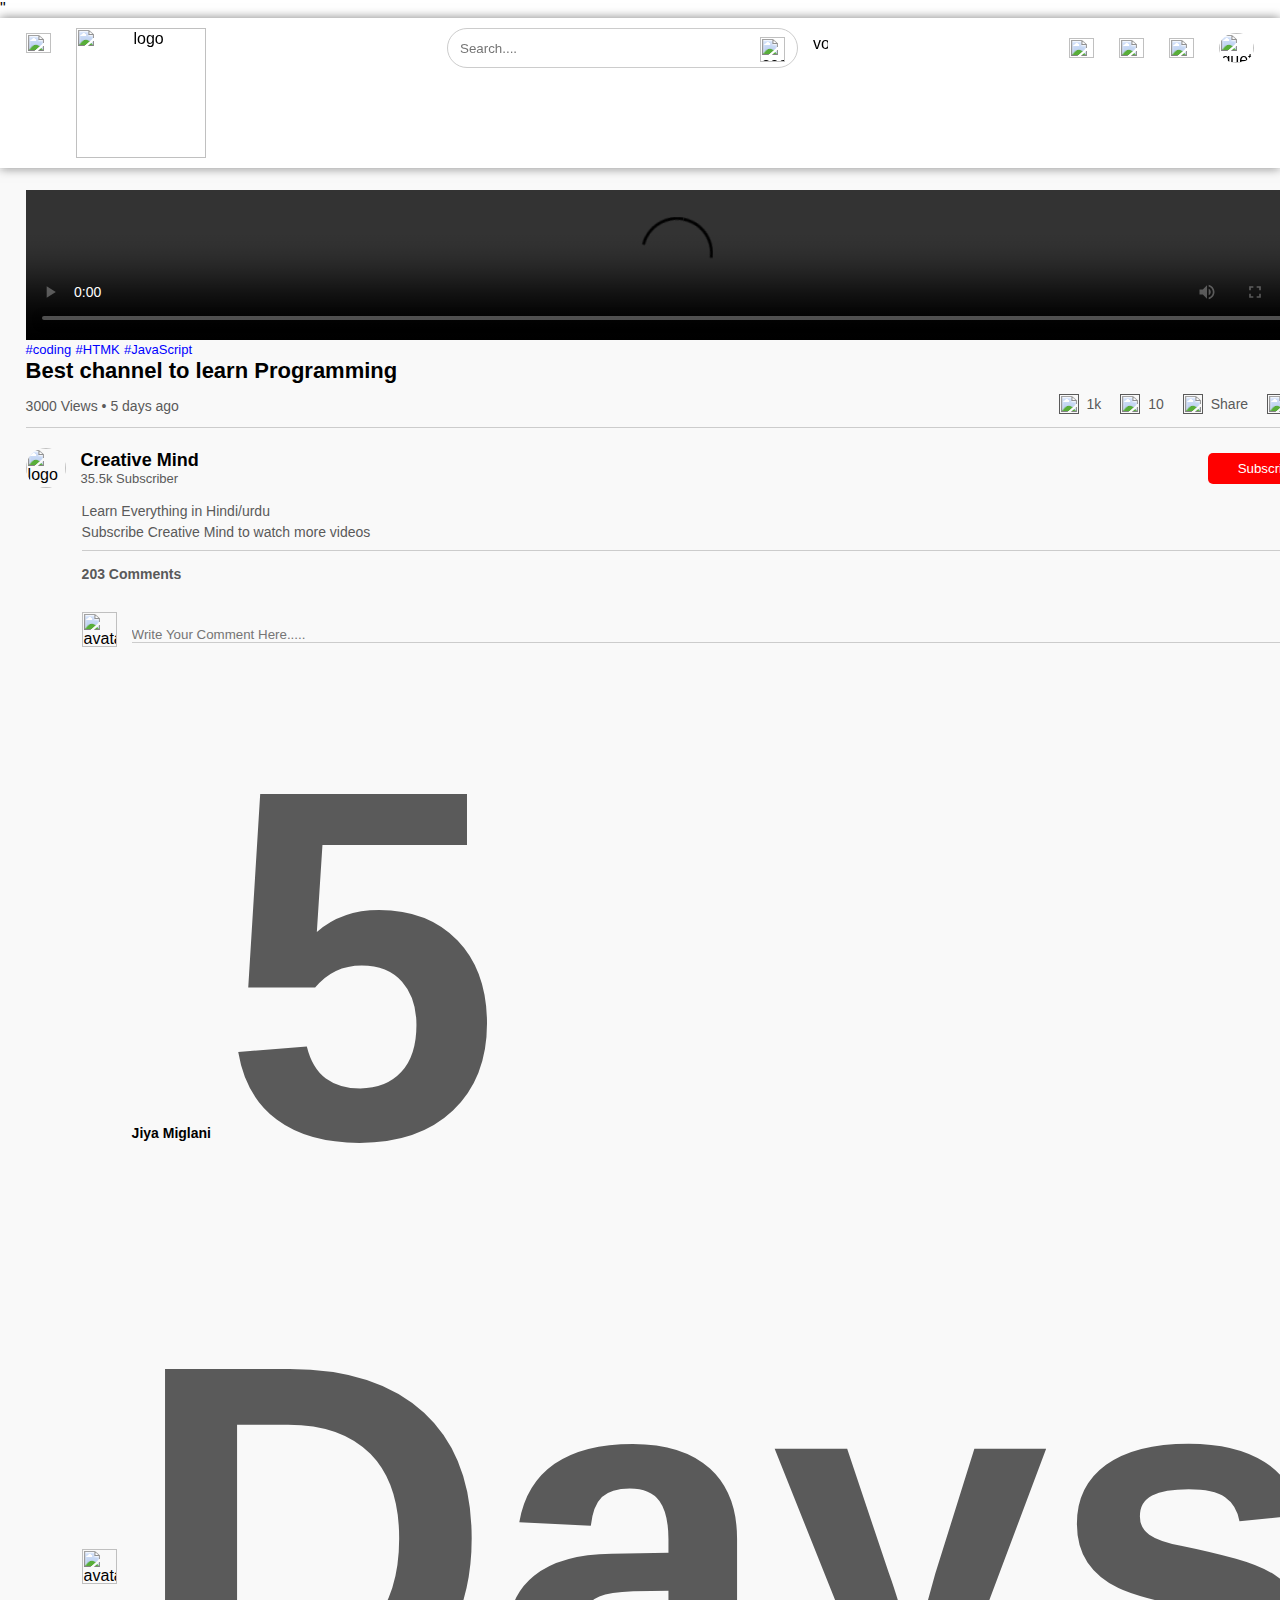
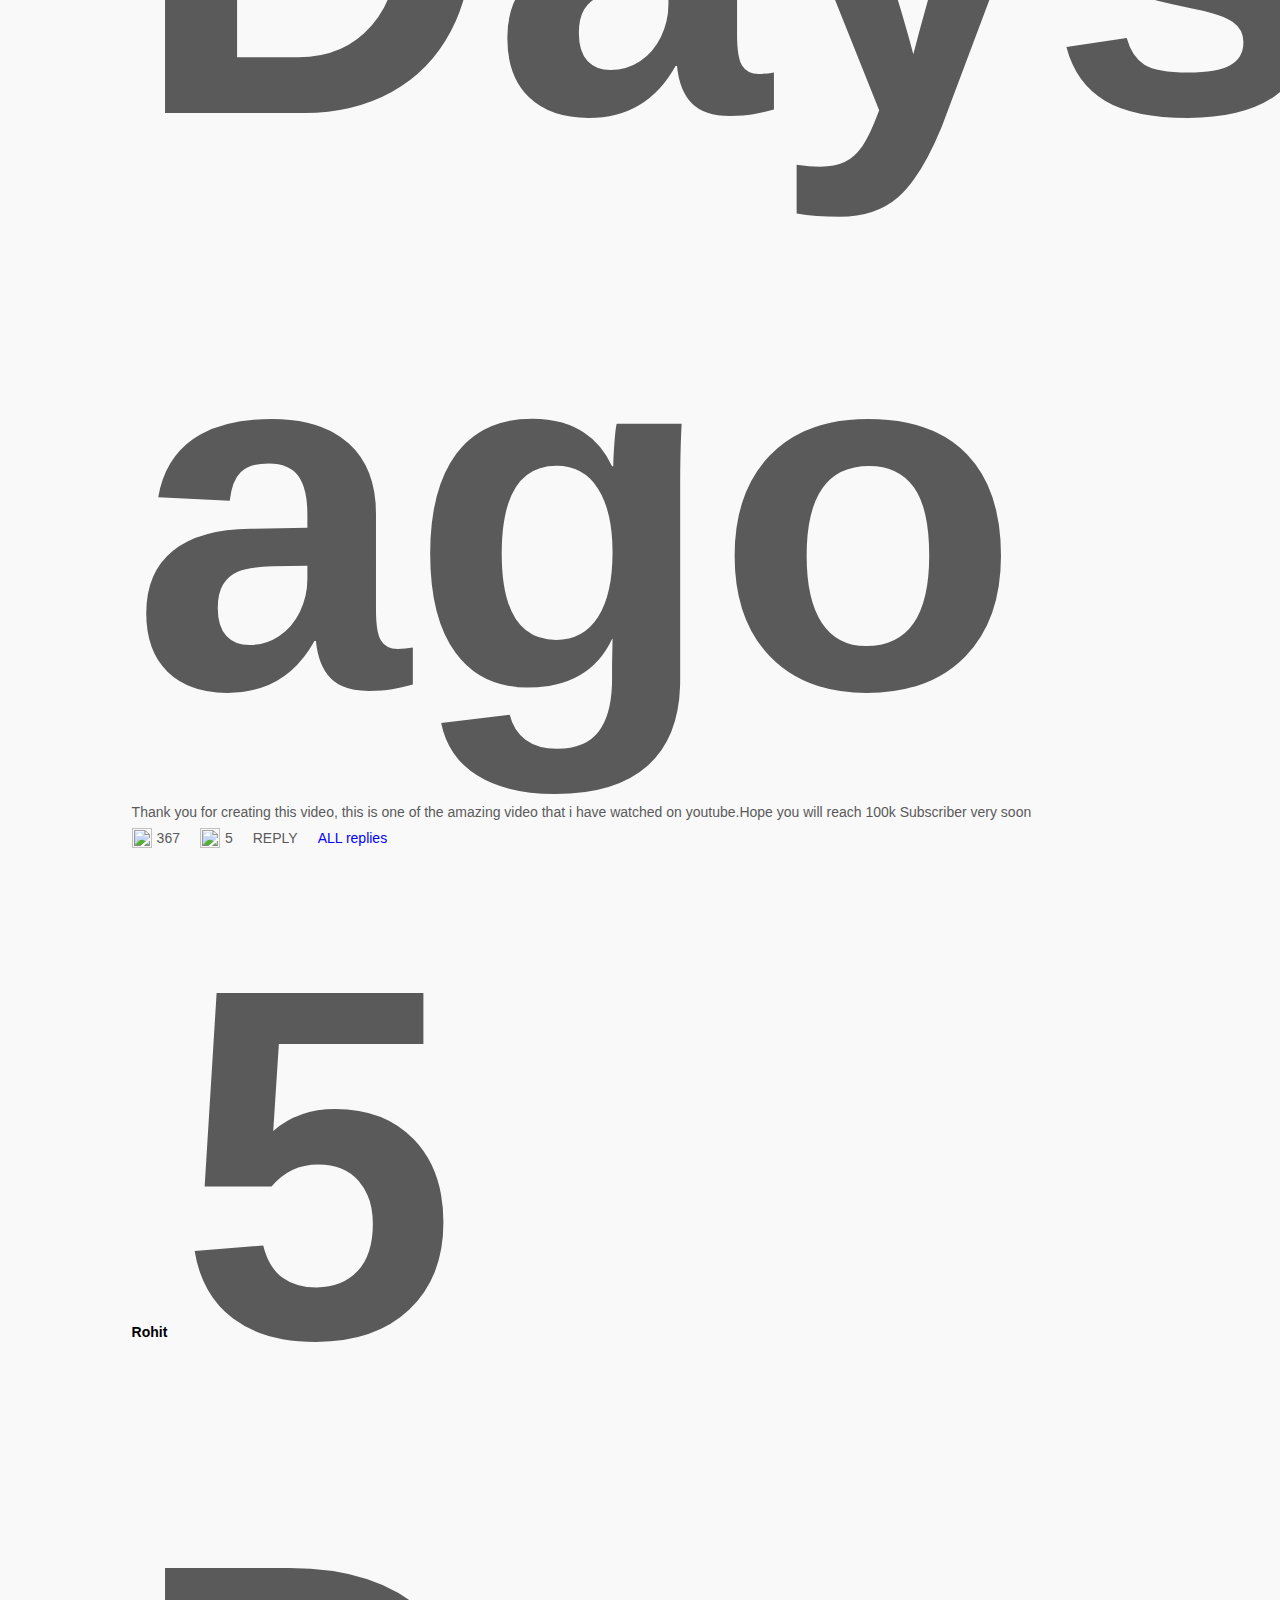
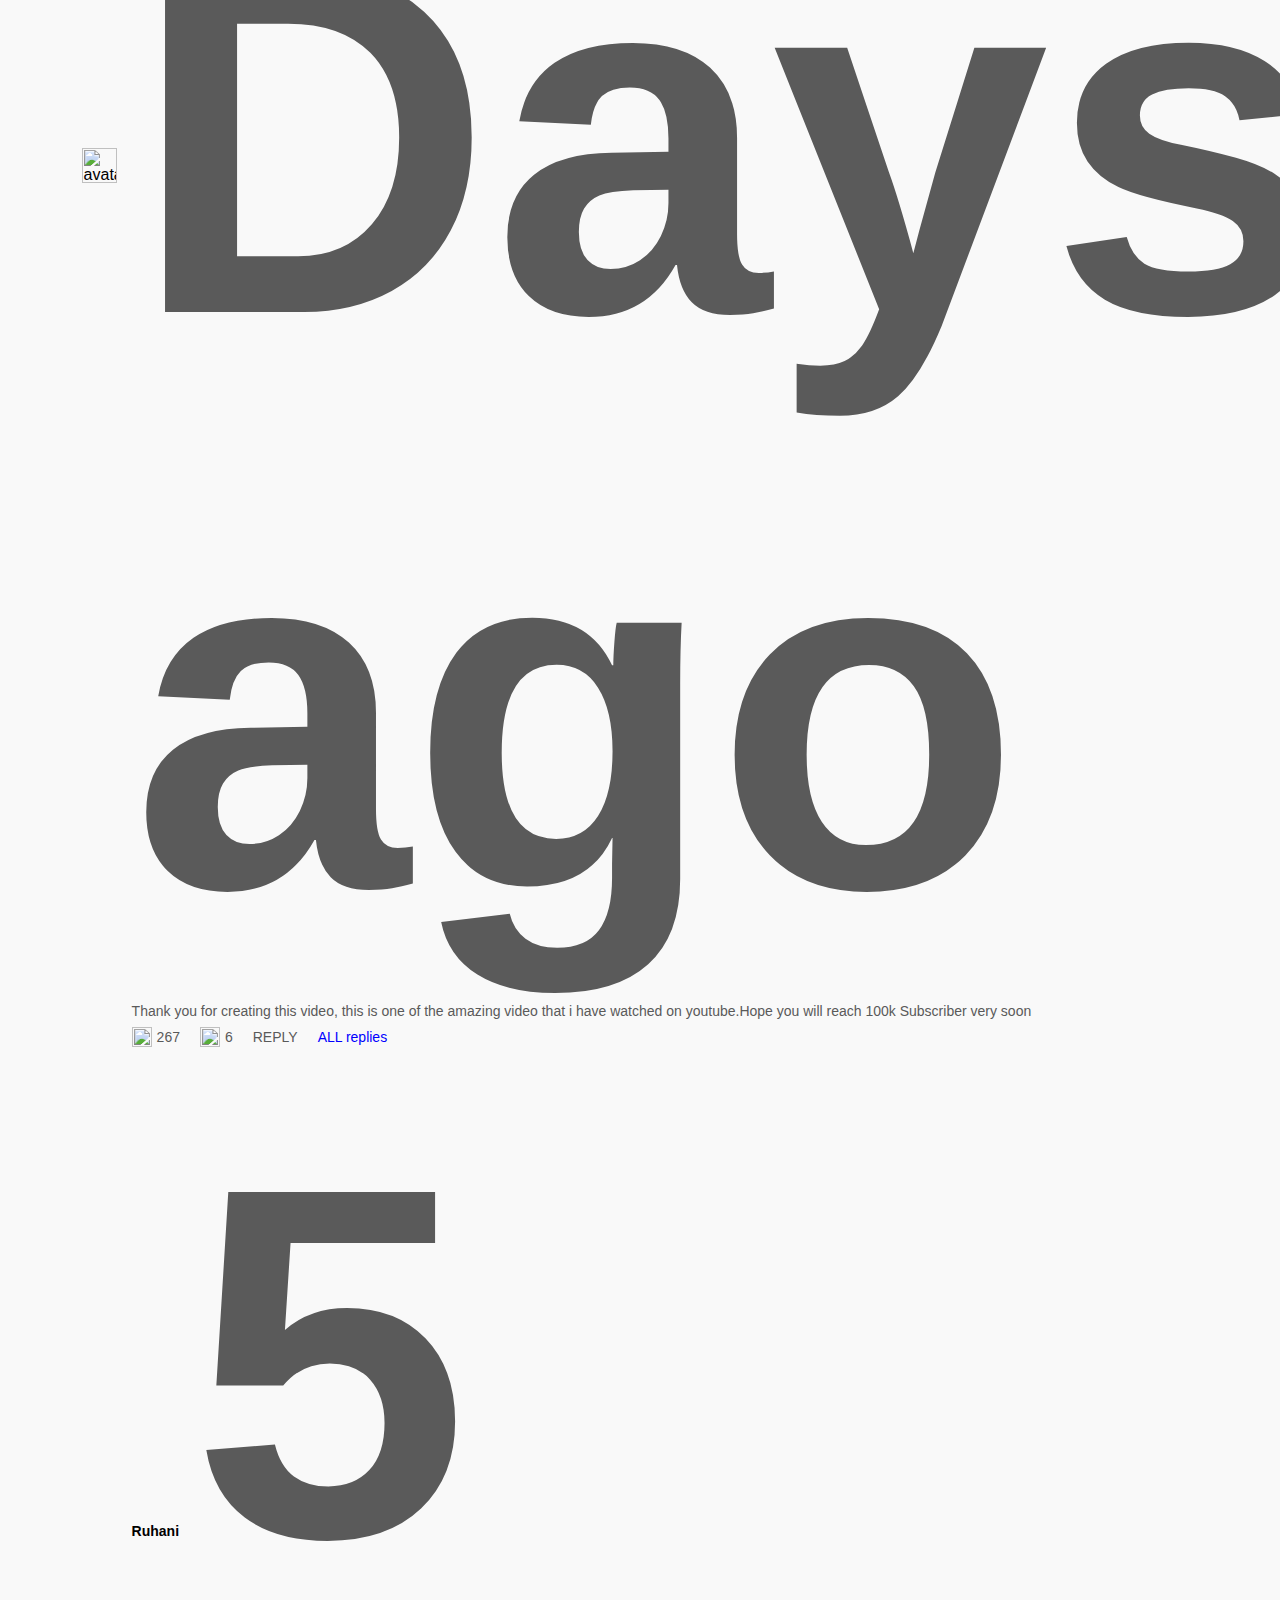
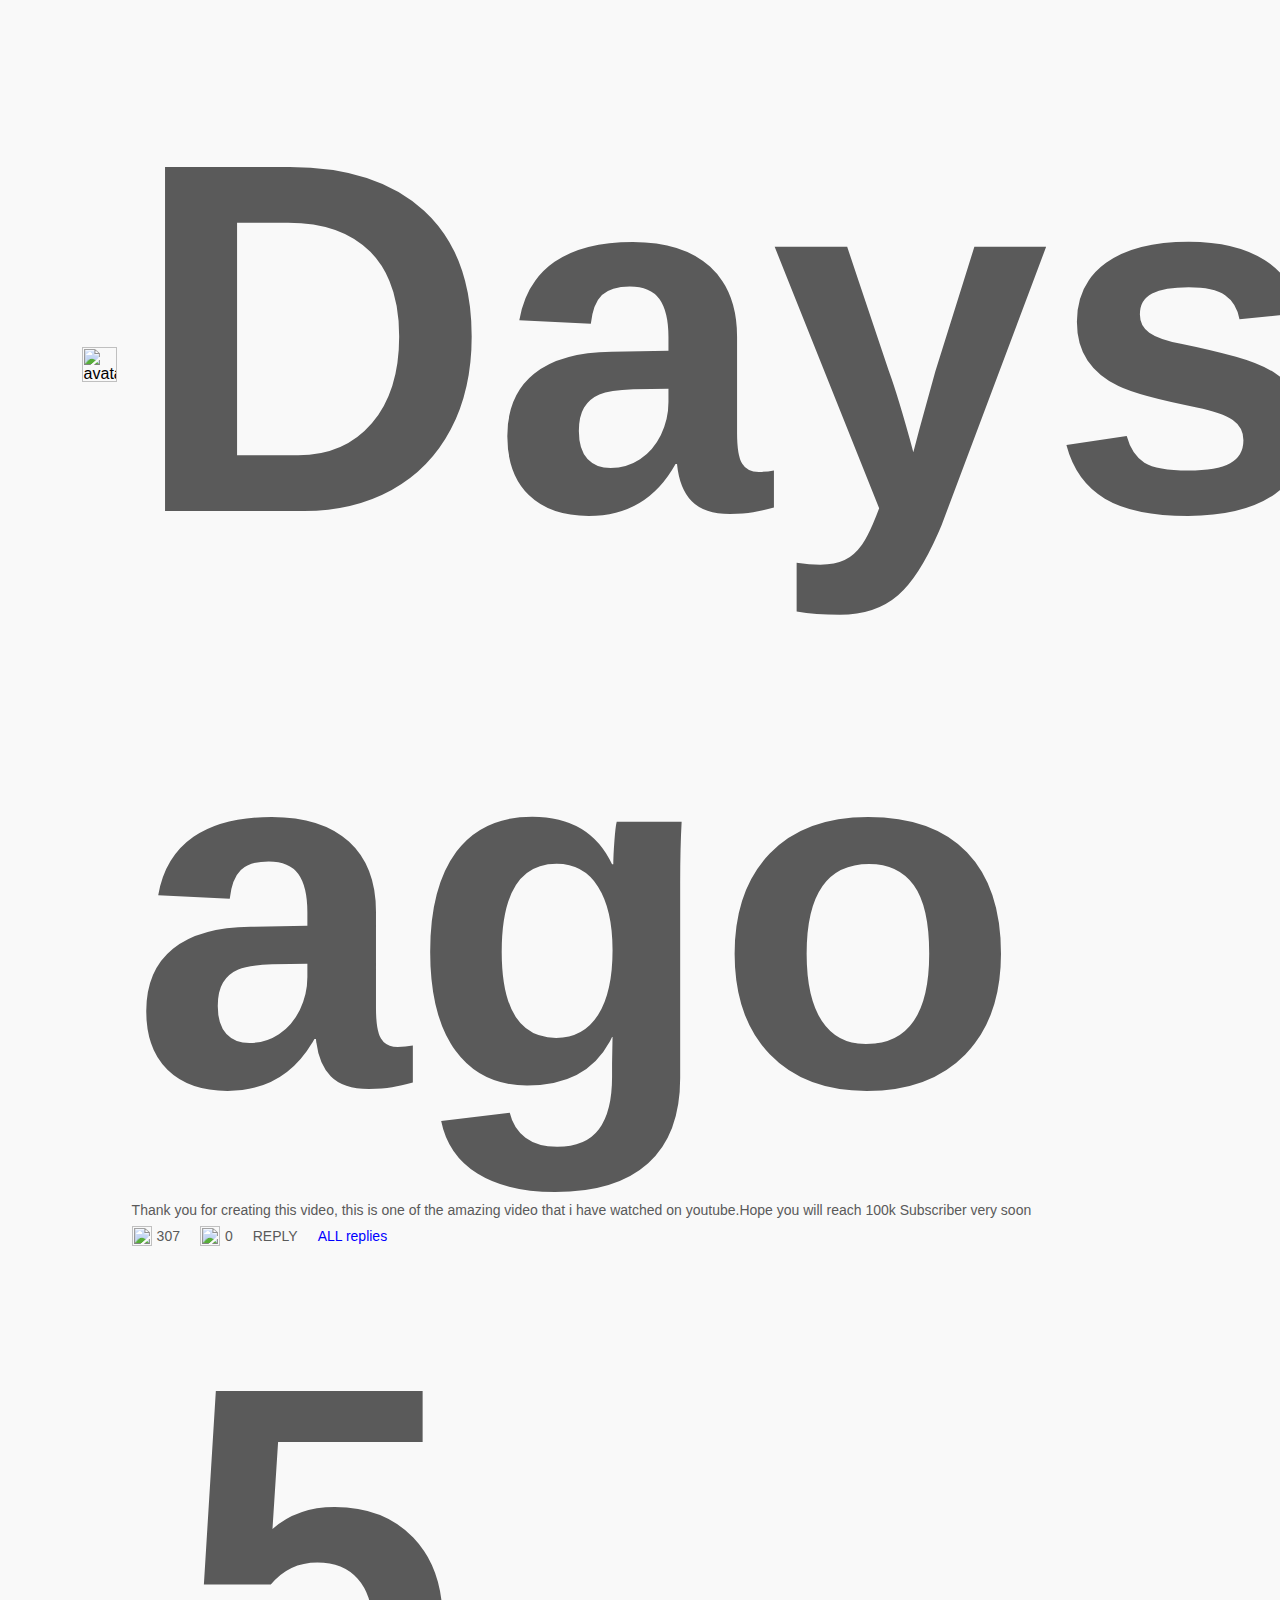
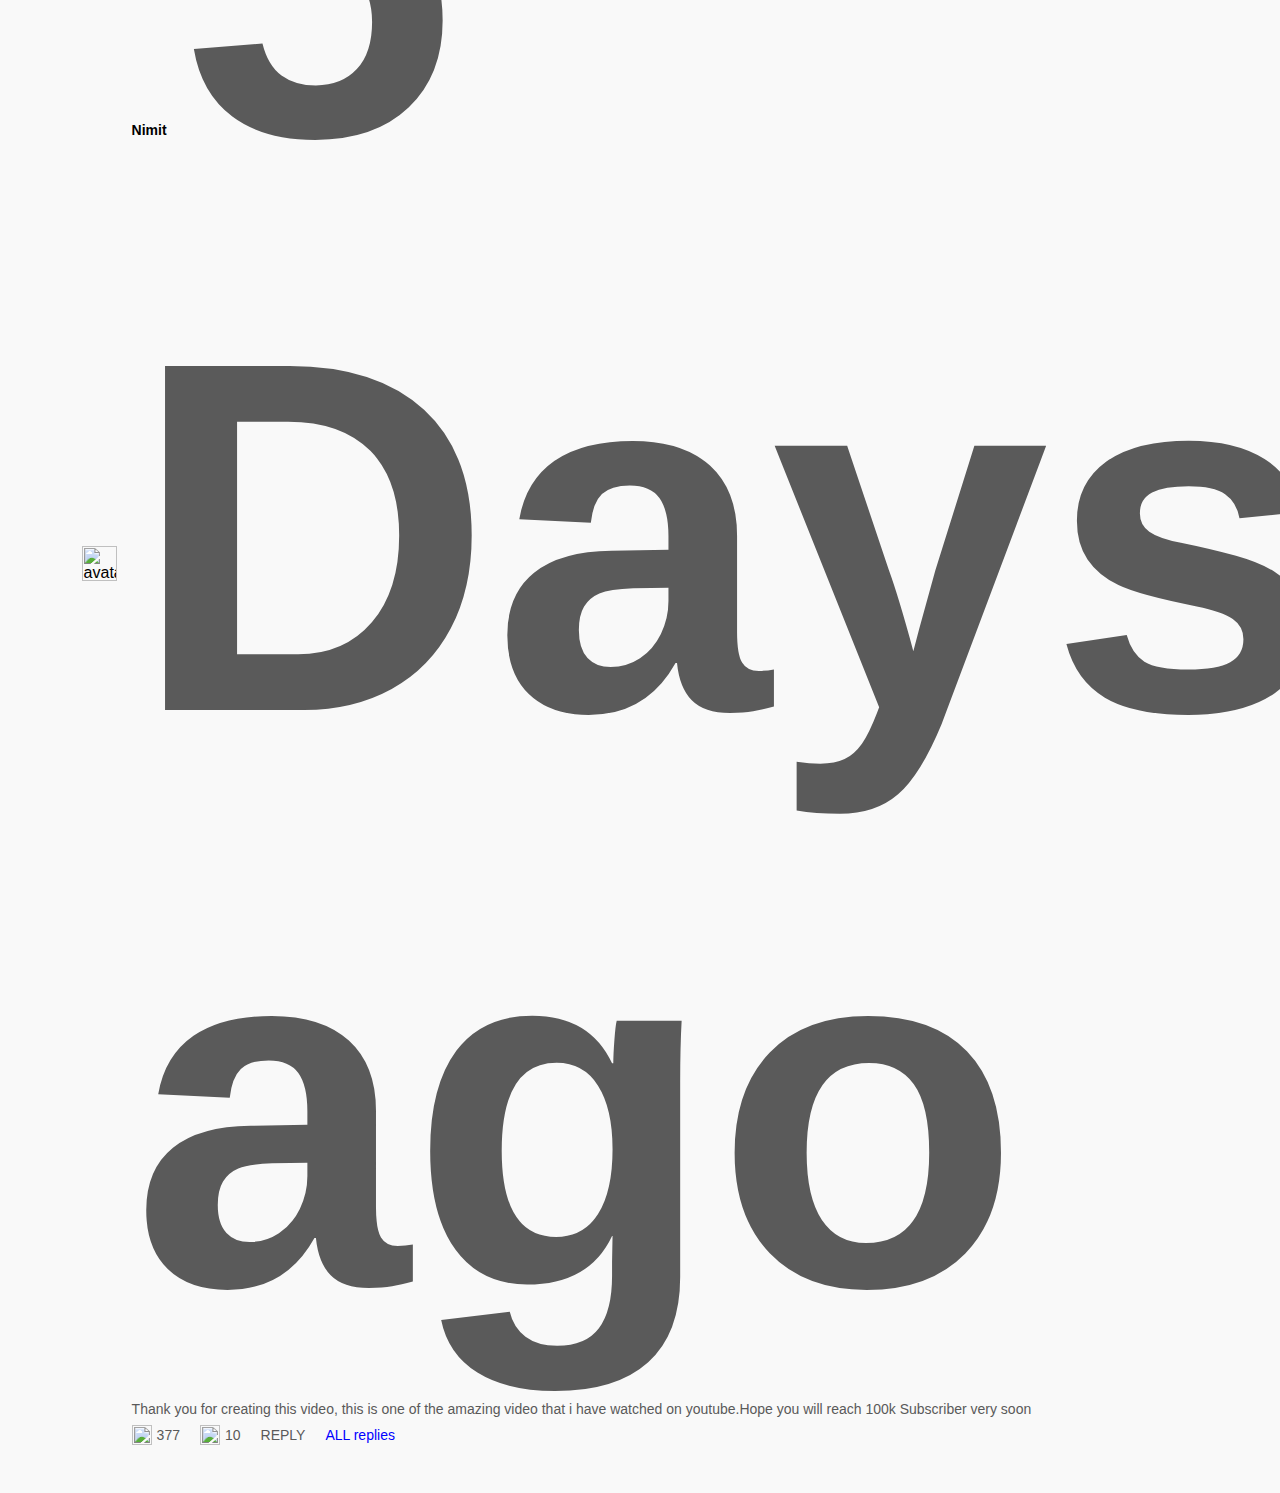
==== videoplay.html @ a807a10a "Add files via upload" ====
"<!DOCTYPE html>
<html lang="en" dir="ltr">

<head>
  <meta charset="utf-8">
  <title>VideoPlay-QuetubeVideos</title>
  <link rel="stylesheet" href="style.css" />
  <meta name="viewport" content="width=device-width, initial-scale=1.0">
    <link rel="icon" type="image/ico" href="images/fav.jpg" />
</head>

<body>
  <nav class="navigation-div">
    <div class="nav-left navigation-div">
      <img src="images/menu.png" alt="menu" class="menu">
      <img src="images/logo.png" alt="logo" class="logo">
    </div>
    <div class="nav-middle navigation-div">
      <div class="searchbox  navigation-div">
        <input type="text" placeholder="Search....">
        <img src="images/search.png" alt="search" />
      </div>
      <img src="images/voice-search.png" alt="voice" class="mic" />
    </div>
    <div class="nav-right navigation-div">
      <img src="images/upload.png" alt="upload">
      <img src="images/more.png" alt="more">
      <img src="images/notification.png" alt="notification">
      <img src="images/cwlogo.jpg" alt="quetube" class="cwlogo">
    </div>
  </nav>

  <!---  code end  for nav bar --->


  <div class="container play-container">
    <div class="row">
      <div class="videoplay">
        <video controls>
          <source src="images/video.mp4" type="video/mp4">
        </video>
        <div class="tags">
          <a href="">#coding</a>
          <a href="">#HTMK</a>
          <a href="">#JavaScript</a>
        </div>
        <h3>Best channel to learn Programming</h3>
        <div class="video-play-info">
          <p> 3000 Views &bull; 5 days ago </p>
        <div >
          <a href=""><img src="images/like.png" alt="like-icon">1k</a>
          <a href=""><img src="images/dislike.png" alt="dislike-icon">10</a>
          <a href=""><img src="images/share.png" alt="Share-icon">Share</a>
          <a href=""><img src="images/save.png" alt="Save-icon">Save</a>
        </div>
      </div>
      <hr />
      <div class="publisher">
        <img src="images/cwlogo.jpg" alt="logo" />
      <div>
        <p>
          Creative Mind
        </p>
        <span>35.5k Subscriber</span>
        </div>
<button type="button">Subscribe</button>

      </div>
      <div class="vid-description">
        <p>
          Learn Everything in Hindi/urdu
        </p>
        <p>
          Subscribe Creative Mind to watch more videos
        </p>
        <hr />
        <h4>203 Comments</h4>
        <div class="add-comment">
          <img src="images/avatar1.jpg" alt="avatar1">
          <input type="text" placeholder="Write Your Comment Here....." />
        </div>
        <div class="old-comment">
          <img src="images/avatar1.jpg" alt="avatar2-pic" />
          <div>
            <h3>Jiya Miglani <span>5 Days ago</span></h3>
            <p>
              Thank you for creating this video, this is one of the amazing video that i have watched on youtube.Hope you will reach
              100k Subscriber very soon
            </p>
            <div class="comment-action">
            <img src="images/like.png" alt="like-icon">
            <span>367</span>
              <img src="images/dislike.png" alt="dislike-icon">
              <span>5</span>
              <span>REPLY</span>
              <a href=""><span>ALL replies</span></a>
            </div>
          </div>
        </div>
        <div class="old-comment">
          <img src="images/avatar2.jpg" alt="avatar2-pic" />
          <div>
            <h3>Rohit <span>5 Days ago</span></h3>
            <p>
              Thank you for creating this video, this is one of the amazing video that i have watched on youtube.Hope you will reach
              100k Subscriber very soon
            </p>
            <div class="comment-action">
            <img src="images/like.png" alt="like-icon">
            <span>267</span>
              <img src="images/dislike.png" alt="dislike-icon">
              <span>6</span>
              <span>REPLY</span>
              <a href=""><span>ALL replies</span></a>
            </div>
          </div>
        </div>
        <div class="old-comment">
          <img src="images/avatar3.jpg" alt="avatar2-pic" />
          <div>
            <h3>Ruhani <span>5 Days ago</span></h3>
            <p>
              Thank you for creating this video, this is one of the amazing video that i have watched on youtube.Hope you will reach
              100k Subscriber very soon
            </p>
            <div class="comment-action">
            <img src="images/like.png" alt="like-icon">
            <span>307</span>
              <img src="images/dislike.png" alt="dislike-icon">
              <span>0</span>
              <span>REPLY</span>
              <a href=""><span>ALL replies</span></a>
            </div>
          </div>
        </div>
        <div class="old-comment">
          <img src="images/avatar4.jpg" alt="avatar2-pic" />
          <div>
            <h3>Nimit <span>5 Days ago</span></h3>
            <p>
              Thank you for creating this video, this is one of the amazing video that i have watched on youtube.Hope you will reach
              100k Subscriber very soon
            </p>
            <div class="comment-action">
            <img src="images/like.png" alt="like-icon">
            <span>377</span>
              <img src="images/dislike.png" alt="dislike-icon">
              <span>10</span>
              <span>REPLY</span>
              <a href=""><span>ALL replies</span></a>
            </div>
          </div>
        </div>
      </div>
    </div>





      <div class="rightsidebar">
        <div class="sidevideos">
          <a href="" class="small-thumbnail"> <img src="images/thumbnail2.jpg" alt="thumbnail"></a>
          <div class="video-info">
            <a href="">Best channel to learn Programming</a>
            <p>Creative Mind</p>
            <p>100k Views</p>
          </div>
        </div>
        <div class="sidevideos">
          <a href="" class="small-thumbnail"> <img src="images/thumbnail3.jpg" alt="thumbnail"></a>
          <div class="video-info">
            <a href="">Best channel to learn Programming</a>
            <p>Creative Mind</p>
            <p>100k Views</p>
          </div>
        </div>
        <div class="sidevideos">
          <a href="" class="small-thumbnail"> <img src="images/thumbnail10.jpg" alt="thumbnail"></a>
          <div class="video-info">
            <a href="">Best channel to learn Programming</a>
            <p>Creative Mind</p>
            <p>100k Views</p>
          </div>
        </div>
        <div class="sidevideos">
          <a href="" class="small-thumbnail"> <img src="images/thumbnail4.jpg" alt="thumbnail"></a>
          <div class="video-info">
            <a href="">Best channel to learn Programming</a>
            <p>Creative Mind</p>
            <p>100k Views</p>
          </div>
        </div>
        <div class="sidevideos">
          <a href="" class="small-thumbnail"> <img src="images/thumbnail5.jpg" alt="thumbnail"></a>
          <div class="video-info">
            <a href="">Best channel to learn Programming</a>
            <p>Creative Mind</p>
            <p>100k Views</p>
          </div>
        </div>
        <div class="sidevideos">
          <a href="" class="small-thumbnail"> <img src="images/thumbnail15.jpg" alt="thumbnail"></a>
          <div class="video-info">
            <a href="">Best channel to learn Programming</a>
            <p>Creative Mind</p>
            <p>100k Views</p>
          </div>
        </div>
        <div class="sidevideos">
          <a href="" class="small-thumbnail"> <img src="images/thumbnail20.jpg" alt="thumbnail"></a>
          <div class="video-info">
            <a href="">Best channel to learn Programming</a>
            <p>Creative Mind</p>
            <p>100k Views</p>
          </div>
        </div>
        <div class="sidevideos">
          <a href="" class="small-thumbnail"> <img src="images/thumbnail8.jpg" alt="thumbnail"></a>
          <div class="video-info">
            <a href="">Best channel to learn Programming</a>
            <p>Creative Mind</p>
            <p>100k Views</p>
          </div>
        </div>
        <div class="sidevideos">
          <a href="" class="small-thumbnail"> <img src="images/thumbnail6.jpg" alt="thumbnail"></a>
          <div class="video-info">
            <a href="">Best channel to learn Programming</a>
            <p>Creative Mind</p>
            <p>100k Views</p>
          </div>
        </div>
        <div class="sidevideos">
          <a href="" class="small-thumbnail"> <img src="images/thumbnail7.jpg" alt="thumbnail"></a>
          <div class="video-info">
            <a href="">Best channel to learn Programming</a>
            <p>Creative Mind</p>
            <p>100k Views</p>
          </div>
        </div>
        <div class="sidevideos">
          <a href="" class="small-thumbnail"> <img src="images/thumbnail8.jpg" alt="thumbnail"></a>
          <div class="video-info">
            <a href="">Best channel to learn Programming</a>
            <p>Creative Mind</p>
            <p>100k Views</p>
          </div>
        </div>
      </div>
    </div>

  </div>
  </div>
  </div>
  </div>

  </div>

  </div>


  </div>
</body>

</html>
---- style.css ----
*
{
  margin: 0;
  padding: 0;
  font-family: 'poppins' ,sans-serif;
  box-sizing: border-box;
}
img{
  cursor: pointer;
}
a{
  text-decoration: none;
  color:#5a5a5a;
}
.navigation-div{
  display: flex;
  text-align: center;
}
nav{
  padding: 10px 2% ;
  justify-content:space-between;
  box-shadow: 0 0 10px rgba(0,0,0,0.5);
  background-color: white;
  position:sticky;
  top: 0;

}
.nav-right img {
 width: 25px;
 margin-right: 25px;
 margin-top: 10px;
 height: 20px;
}
.nav-right .cwlogo{
  width: 35px;
  border-radius: 50%;
  height: 30px;
  margin-right: 0;
  margin-top: 5px;
}
.nav-left .logo{
  width:130px;
  display: flex;
}
.nav-left .menu{
  width:25px;
  margin-right: 25px;
  height:20px;
  margin-top: 5px;
}
.nav-middle{
  height: 40px
}
.nav-middle .mic{
  margin-top: 7px;
  width :15px;
  height: 25px;
  display:flex;
}
.nav-middle .searchbox{
  border: 1px solid #ccc;
  margin-right: 15px;
  padding: 8px 12px;
  border-radius: 25px;
  display: flex;
}
.nav-middle .searchbox input{
  border: 0;
  width:300px;
   outline:none;
}
.nav-middle .searchbox img{
  width :25px;
}
/*---code for side bar-----*/
.side-bar
{
 display: flex;
 background:white;
  height: 42rem;
  width:15%;
  padding-left: 2%;
  position: fixed;
  top:65px;
  transition: 0.6s;
}
.quick-links{
  padding: 2%;
  width: 25%;
  position: fixed;
  left:  0;
}
.quick-links a img{
  width:20px;
  margin-right: 20px;
display: flex;
}
.quick-links a {
  display: flex;
align-items: center;
margin-bottom: 20px;
width: fit-content;
flex-wrap: wrap;
}
.quick-links a:first-child
{
  color: #ed3833;
}
.side-bar hr{
  border:0;
  height:1px;
  background: #ccc;
  width:45%;
}
.Subscribed-channels h3{
  font-size: 13px;
  margin: 20px 0;
  color:#5a5a5a;
}
.Subscribed-channels a{
display: flex;
align-items: center;
margin-bottom: 20px;
width: fit-content;
flex-wrap: wrap;
}

.Subscribed-channels a img{
  width:20px;
  margin-right: 20px;
}
/*---code end  for side bar-----*/
/*---code  for toggle-----*/
.collapse {
  width: 5%;
}
.collapse  p {
  display:none;
}
.collapse  h3 {
  display:none;
}
.collapse  hr {
  width: 60%;
  margin-bottom: 25px;
}
.small{
  width:5%;
}
/*---code end  for toggle-----*/
/*---code for Container-----*/
.Container{

  background: #f9f9f9;
padding-left:  17%;
padding-right: 2%;
padding-top: 20px;
padding-bottom: 20px;
transition: 0.6s;
}
.large-container{
  padding-left: 7%;
  transition: 0.6s;
}
.banner{
  width:100%;

}
.banner img{
  width:100%;
  border-radius: 8px;``
}
/*---code end  for side bar-----*/
  /*---  code for video thumbnails ---*/
  .list-container{
    border: 0px solid blue
  }
  .thumbnail{
    border: 0px solid red;
  }

.list-container{
  display:grid;
  grid-template-columns:repeat(auto-fit, minmax(250px, 1fr));
  grid-column-gap: 16px;
  grid-row-gap: 30px;
  margin-top: 15px;
}
.video-list .thumbnail{
  width: 100%;
  border-radius: 5px;
}
.video-list .navigation-div{
  align-items: flex-start;
  margin-top: 7px;
}
.video-list .navigation-div img{
  border-radius: 50%;
  width:35px;
}
.video-info {
  color:#5a5a5a;
  font-size: 15px;
}
.video-info a{
  color: black;
  font-weight: 600;
  display: block;
  margin-bottom: 5px;
}

@media (max-width:900px){
  .menu{
    display: none;
  }
  .side-bar{
    display: none;
  }
  .container, .large-container{
    padding-left: 3%;
    padding-right: 3%;

  }
  .nav-right img{
    display: none;
  }
  .nav-right .cwlogo{
    display: block;
    width: 30px;
  }
  .nav-middle .searchbox input{
     width: 100%;
  }
  .nav-middle .mic{
    display: none;
  }
  .logo{
  width: 90px;
  }
}
/*code forplay video*/

.play-container{
  padding-left: 2%;
  margin-top: 2px;
}
.videoplay{
  border: 0px solid;
}
.row{
  display: flex;
  justify-content: space-between;
  flex-wrap:
  }
.videoplay{
  flex-basis: 69%;
}
.rightsidebar{
  flex-basis: 30%;
}
.videoplay video{
  width: 100%;
}
.rightsidebar{
  border: 0px solid blue;
  margin-right: 2px;

}
.sidevideos {
display: flex;
justify-content: space-between;
margin-bottom: 8px;

}
.sidevideos img{
width: 100%;
}
.sidevideos .small-thumbnail{
  flex-basis: 49%;
}
.sidevideos .video-info{
  border: 0px solid;
  flex-basis: 49%;
}
.videoplay .tags a{
  color: #0000ff;
  font-size: 13px;
}
.videoplay h3{
  font-size:22px;
  font-weight:600;
}
.videoplay .video-play-info{
  border: 0px solid red;
display: flex;
align-items: center;
justify-content: space-between;
margin-top: 10px;
font-size: 14;
color: #5a5a5a;
}
.videoplay .video-play-info a img{
  width: 20px;
  margin-right: 8px;
}
.videoplay .video-play-info a{
  display: inline-flex;
  align-items: center;
  margin-left: 15px;
}
.videoplay hr{
  border: 0;
  height: 1px;
background:#ccc;
margin: 10px 0;
}
.publisher{
  display: flex;
  align-items: center;
  margin-top: 20px;
}
.publisher div{
  flex: 1;
}
.publisher img{
  width: 40px;
  border-radius: 50%;
  margin-right: 15px;
}
.publisher div p{
   color: black;
   font-weight:600;
   font-size: 18px;

}
.publisher div span{
  font-size: 13px;
  color: #5a5a5a;
}
.publisher button{
  background: red;
  color: white;
  padding: 8px 30px;
  border: 0;
  outline: none;
  border-radius: 5px;
  cursor: pointer;
}
.vid-description{
  margin-left: 56px;
  margin-top: 15px;
  margin-bottom: 15px;
}
.vid-description p{
  font-size: 14px;
  margin-bottom:5px;
  color:#5a5a5a;
}
.vid-description h4{
  font-size: 14px;
  color: #5a5a5a;
  margin-top: 15px;
}
.add-comment{
  border: 0px solid;
  display: flex;
  align-items: center;
  margin: 30px 0;
}
.add-comment img{
  width: 35px;
  margin-right: 15px;
}
.add-comment input{
  border: none;
  outline: none;
  background: transparent;
  border-bottom: 1px solid #ccc;
width: 100%;
padding-top: 10px;
}
.old-comment{
  align-items: center;
  margin: 20px 0;
  display: flex;
}
.old-comment img{
  width: 35px;
  margin-right: 15px;
}
.old-comment h3{
  font-size: 14px;
  margin-bottom: 2px;

}
.old-comment h3 span{
  font-size: 12px;
  color: #5a5a5a;
  font-size: 500;
  margin-left: 8px;
}
.old-comment .comment-action{
  display: flex;
  align-items: center;
  margin: 8px 0;
  font-size: 14px;
}
.old-comment .comment-action img{
  border-radius: 0;
  width: 20px;
  margin-right:5px;
}
.old-comment .comment-action span{
  margin-right: 20px;
  color: #5a5a5a;
}
.old-comment .comment-action a span {
  color:blue ;
}
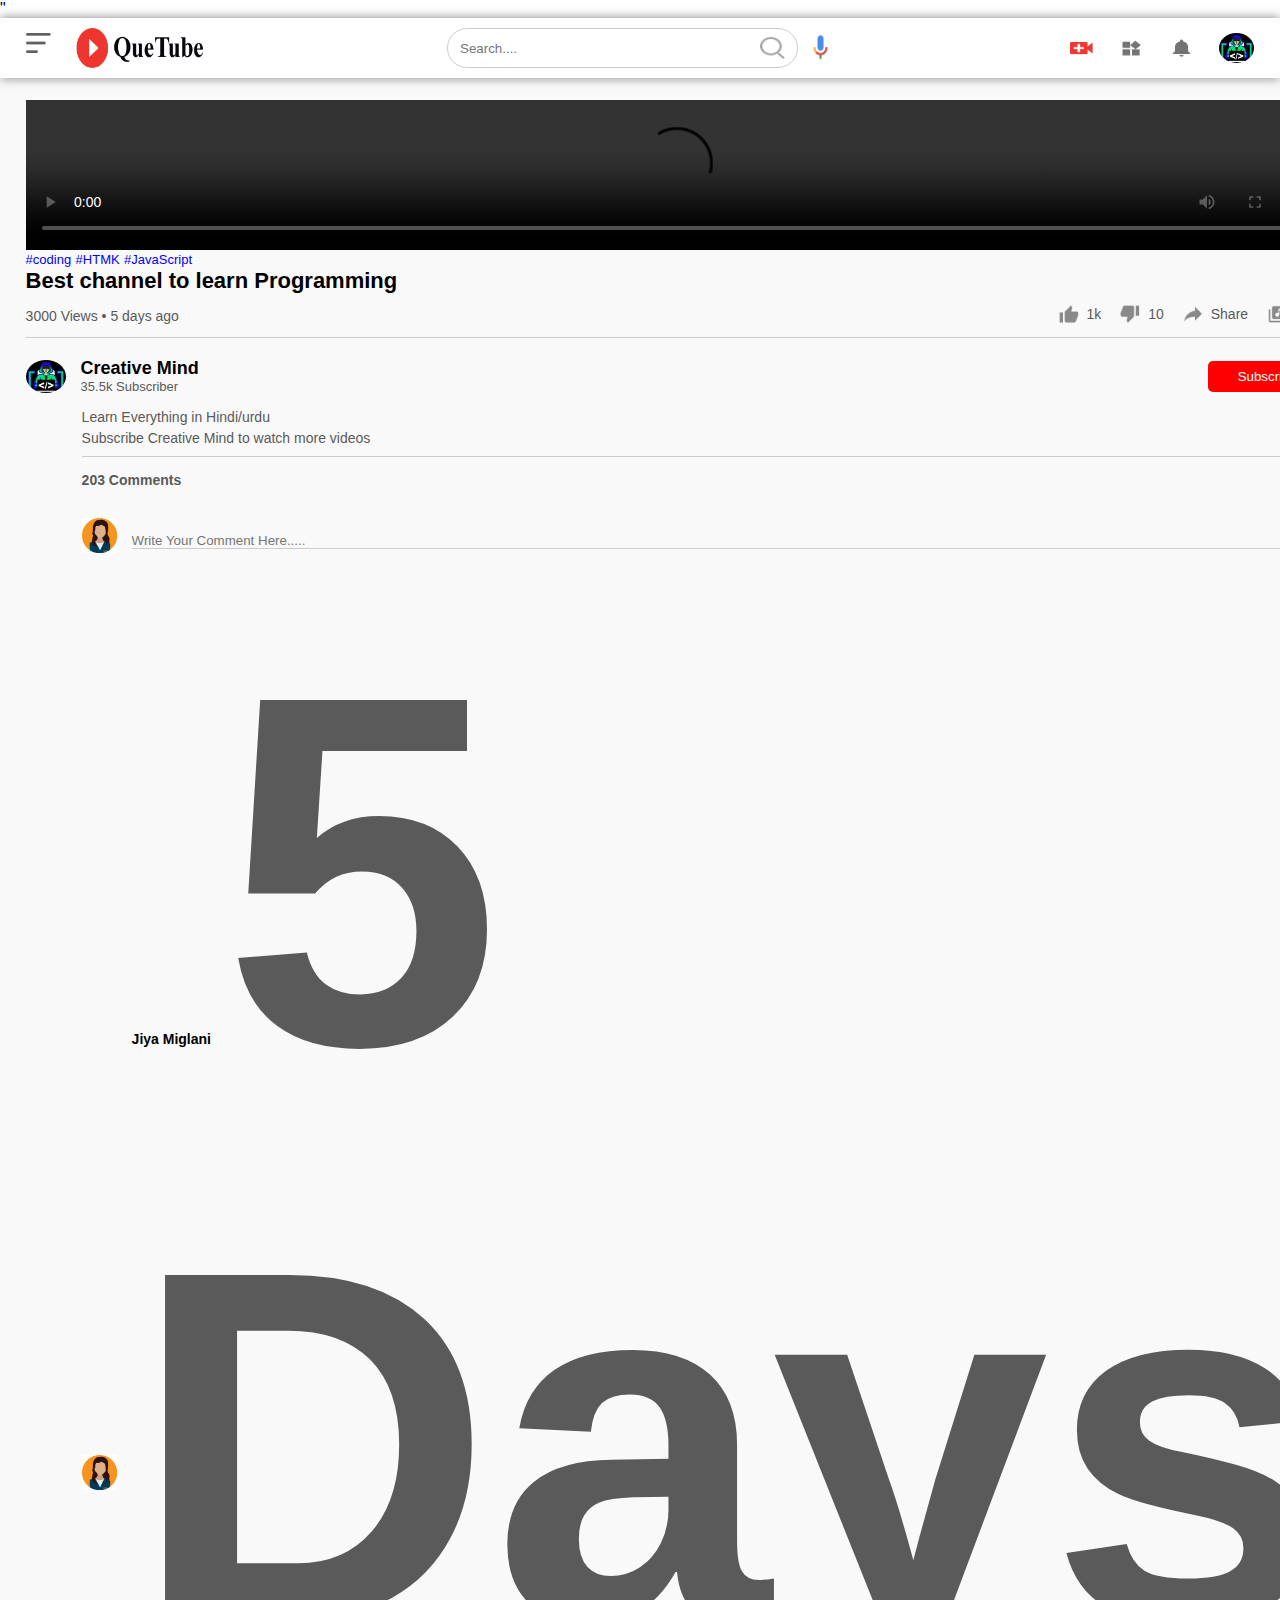
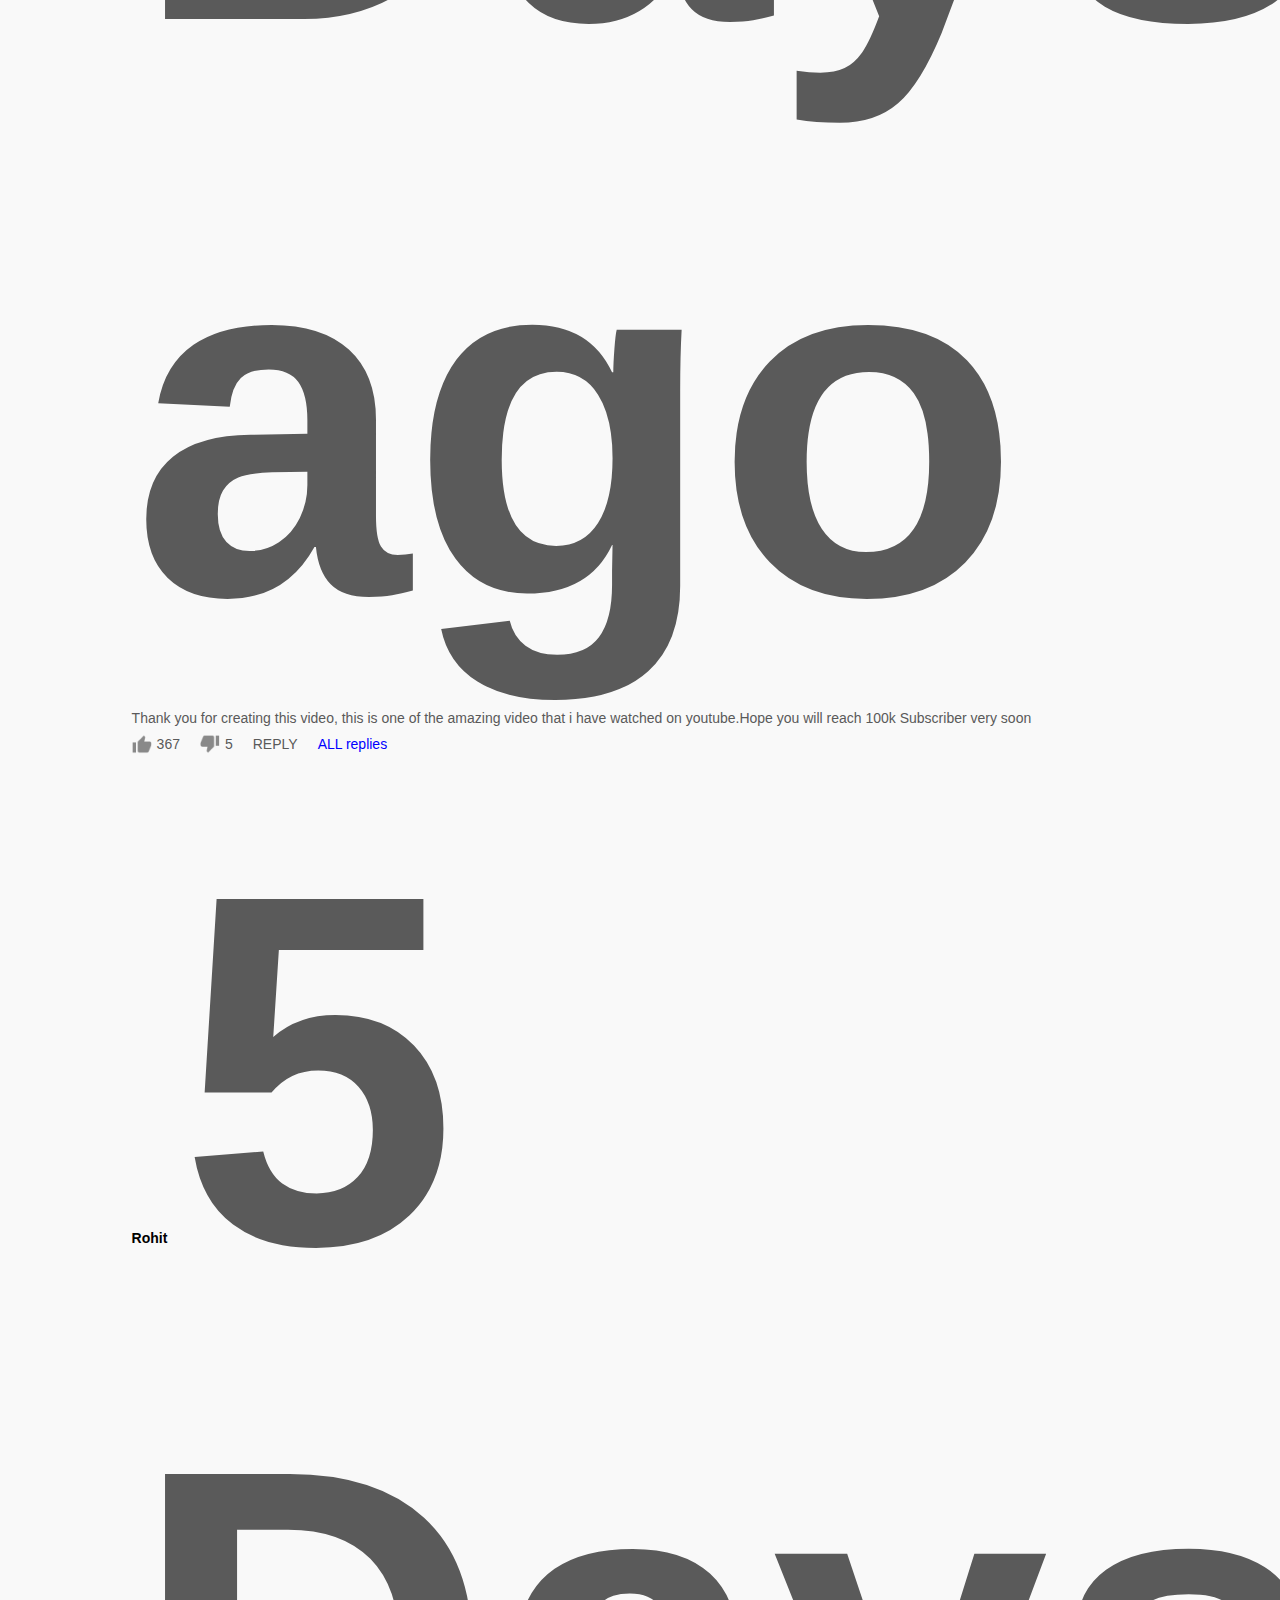
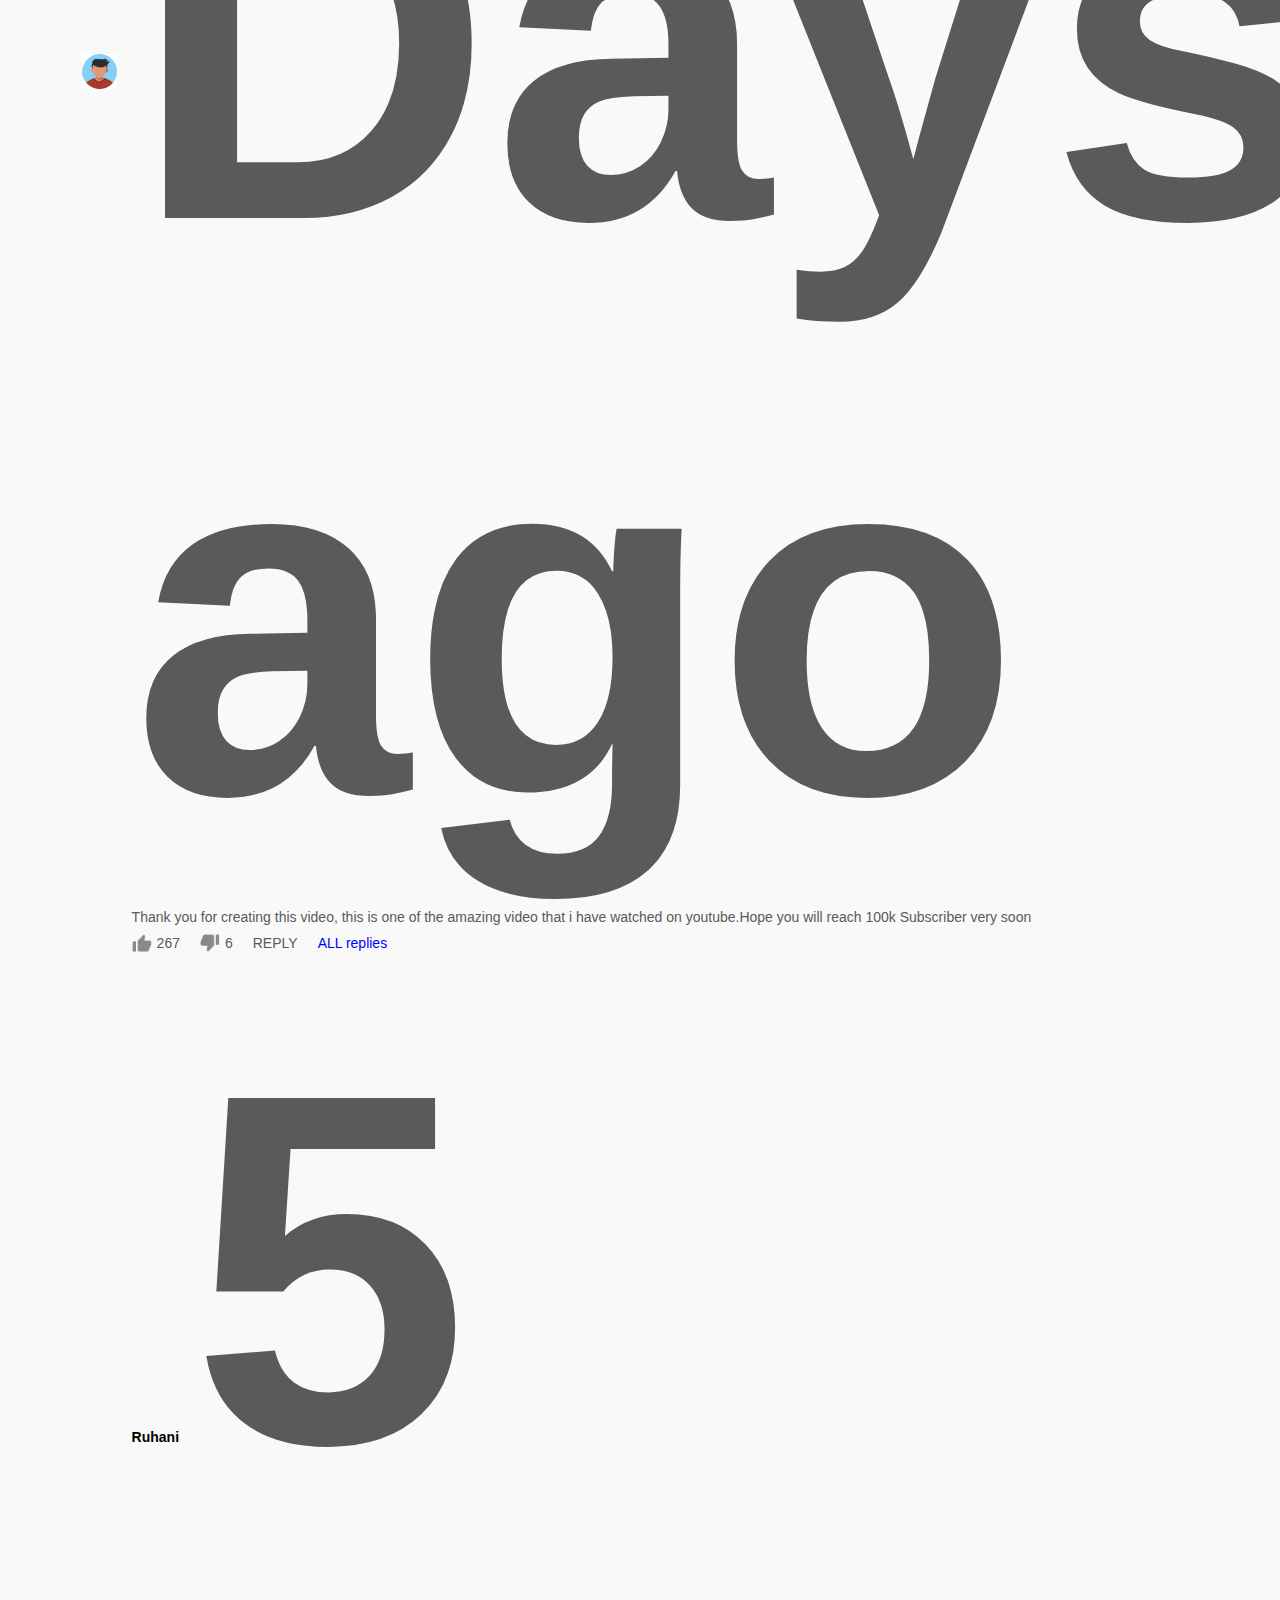
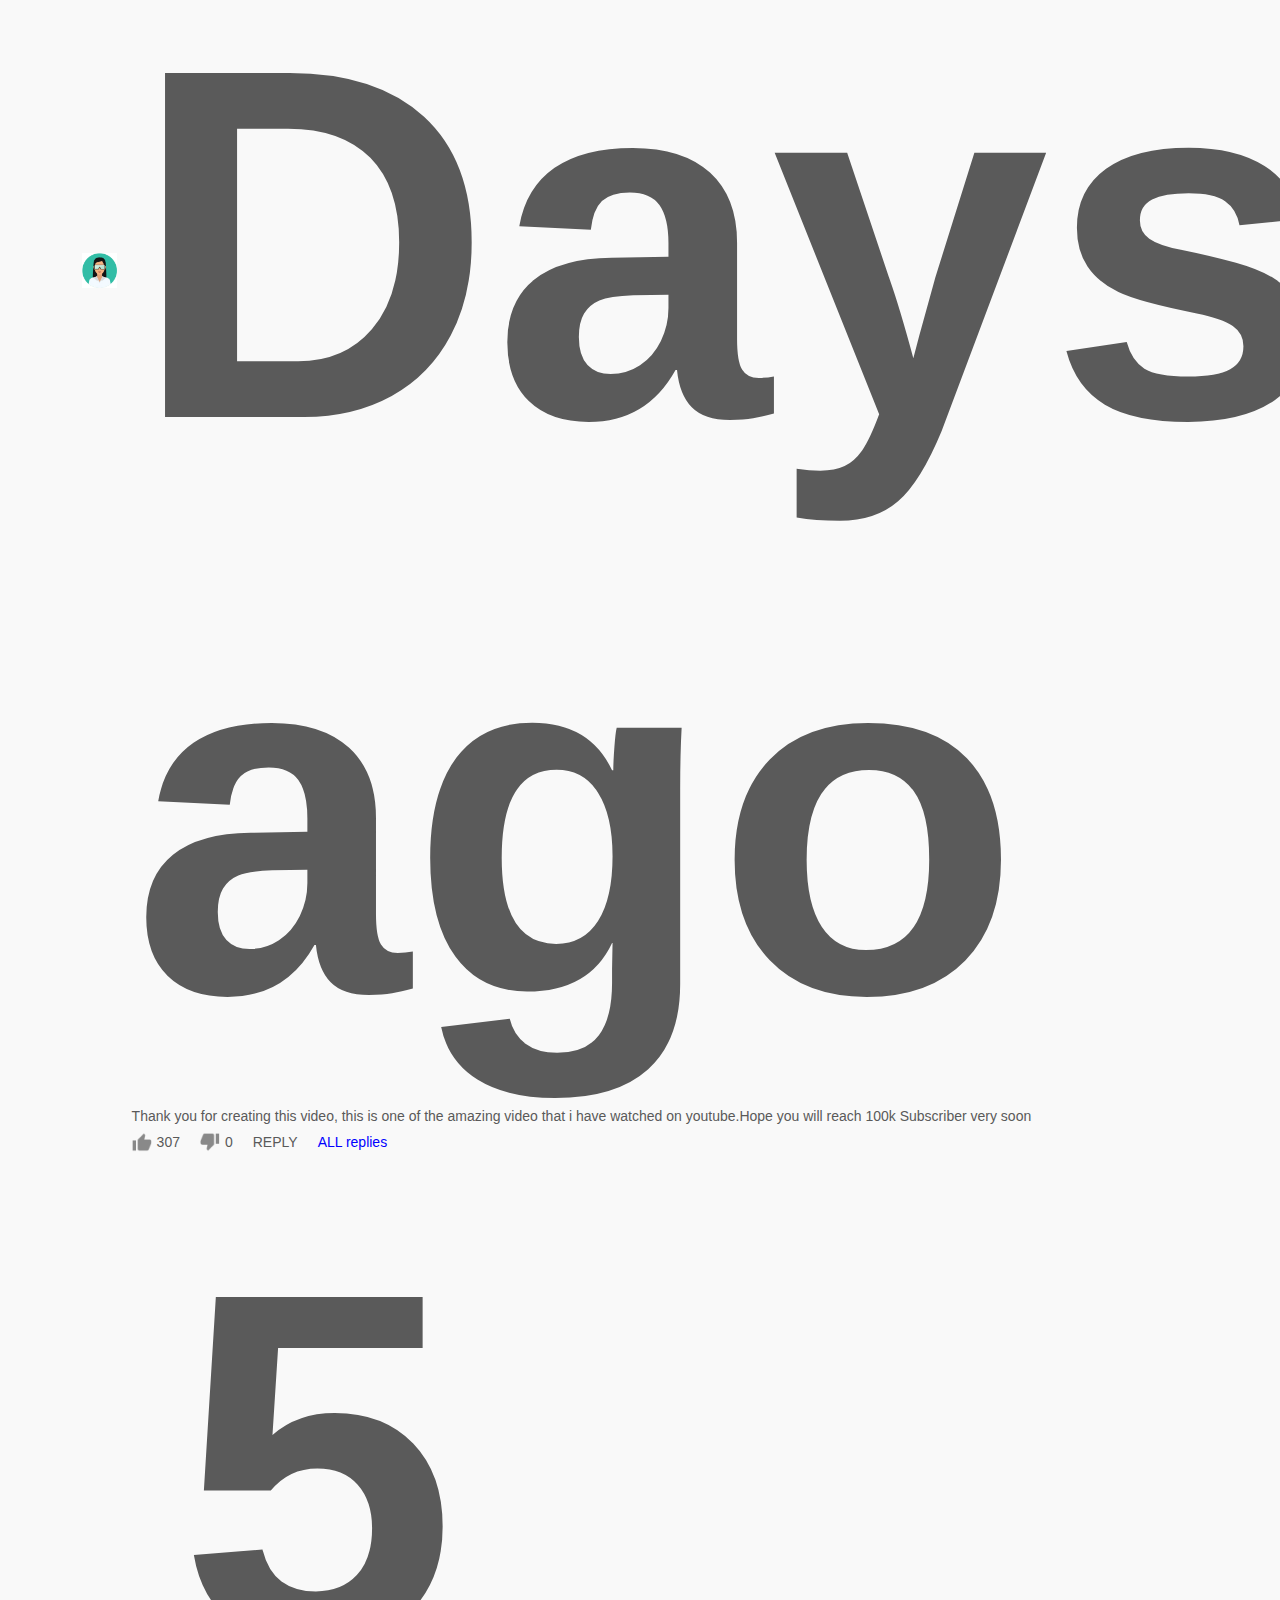
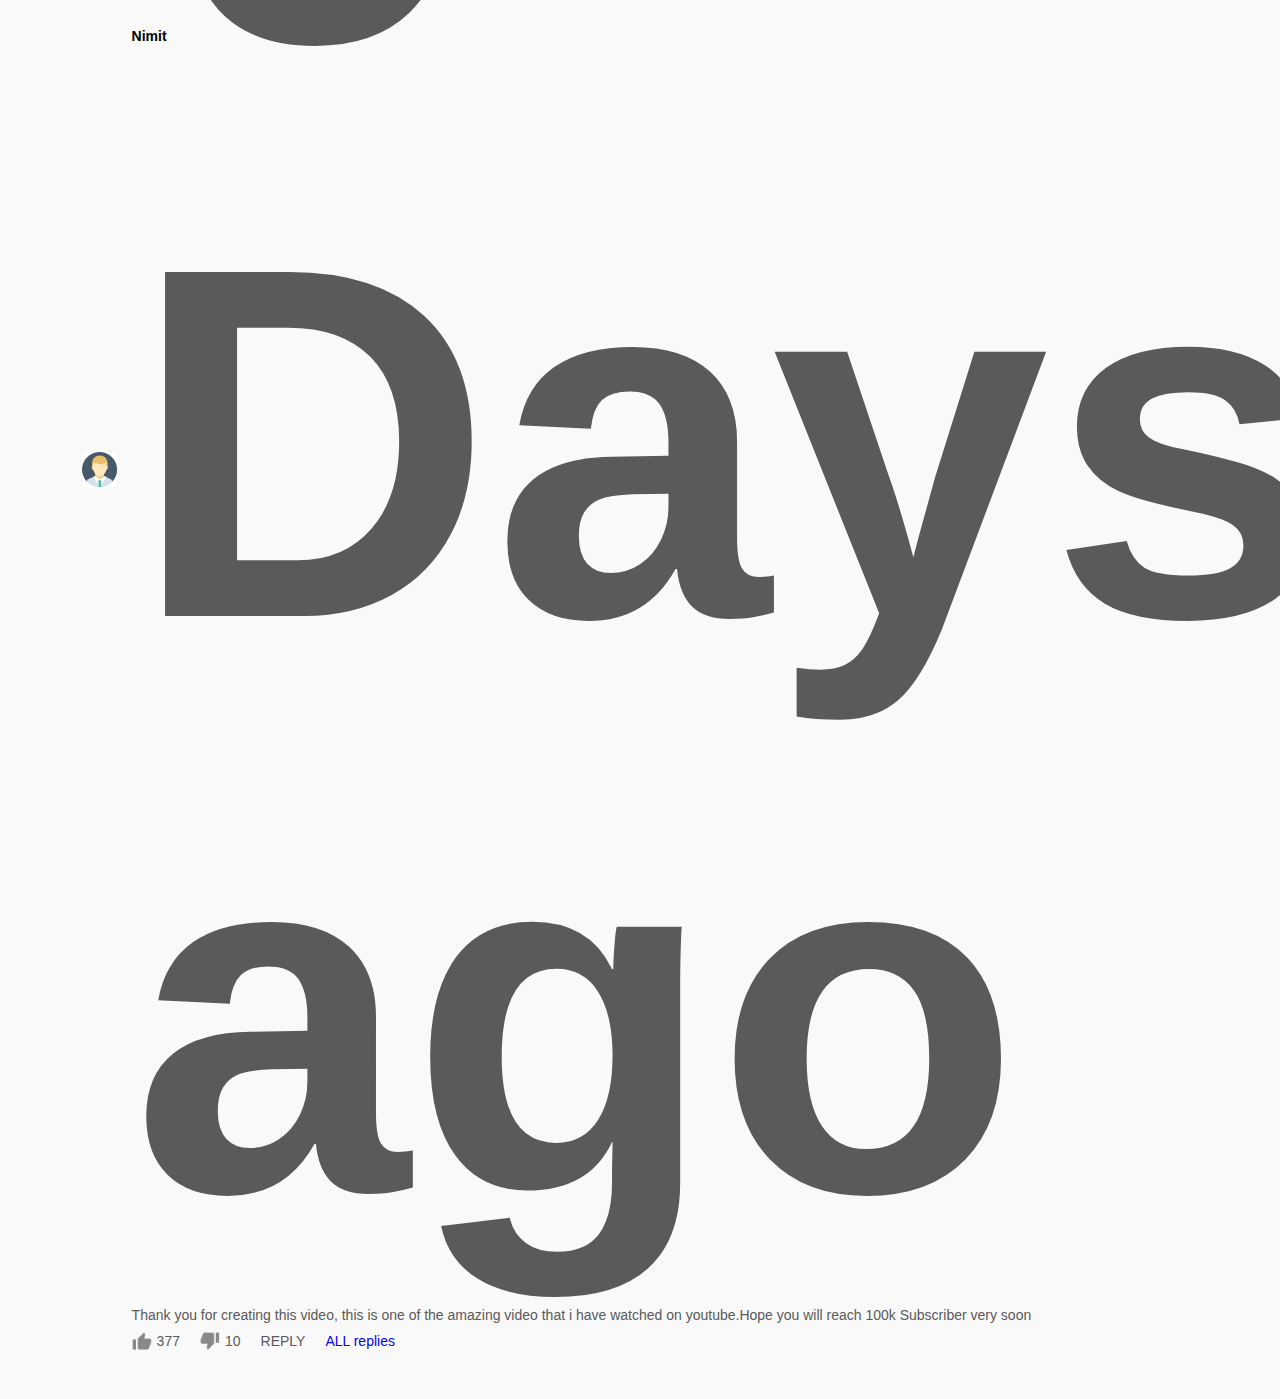
==== commit a57334c3: "Update videoplay.html" ====
--- a/videoplay.html
+++ b/videoplay.html
@@ -12,21 +12,21 @@
 <body>
   <nav class="navigation-div">
     <div class="nav-left navigation-div">
-      <img src="images/menu.png" alt="menu" class="menu">
-      <img src="images/logo.png" alt="logo" class="logo">
+      <img src="menu.png" alt="menu" class="menu">
+      <img src="logo.png" alt="logo" class="logo">
     </div>
     <div class="nav-middle navigation-div">
       <div class="searchbox  navigation-div">
         <input type="text" placeholder="Search....">
-        <img src="images/search.png" alt="search" />
-      </div>
-      <img src="images/voice-search.png" alt="voice" class="mic" />
+        <img src="search.png" alt="search" />
+      </div>
+      <img src="voice-search.png" alt="voice" class="mic" />
     </div>
     <div class="nav-right navigation-div">
-      <img src="images/upload.png" alt="upload">
-      <img src="images/more.png" alt="more">
-      <img src="images/notification.png" alt="notification">
-      <img src="images/cwlogo.jpg" alt="quetube" class="cwlogo">
+      <img src="upload.png" alt="upload">
+      <img src="more.png" alt="more">
+      <img src="notification.png" alt="notification">
+      <img src="cwlogo.jpg" alt="quetube" class="cwlogo">
     </div>
   </nav>
 
@@ -37,7 +37,7 @@
     <div class="row">
       <div class="videoplay">
         <video controls>
-          <source src="images/video.mp4" type="video/mp4">
+          <source src="video.mp4" type="video/mp4">
         </video>
         <div class="tags">
           <a href="">#coding</a>
@@ -48,15 +48,15 @@
         <div class="video-play-info">
           <p> 3000 Views &bull; 5 days ago </p>
         <div >
-          <a href=""><img src="images/like.png" alt="like-icon">1k</a>
-          <a href=""><img src="images/dislike.png" alt="dislike-icon">10</a>
-          <a href=""><img src="images/share.png" alt="Share-icon">Share</a>
-          <a href=""><img src="images/save.png" alt="Save-icon">Save</a>
+          <a href=""><img src="like.png" alt="like-icon">1k</a>
+          <a href=""><img src="dislike.png" alt="dislike-icon">10</a>
+          <a href=""><img src="share.png" alt="Share-icon">Share</a>
+          <a href=""><img src="save.png" alt="Save-icon">Save</a>
         </div>
       </div>
       <hr />
       <div class="publisher">
-        <img src="images/cwlogo.jpg" alt="logo" />
+        <img src="cwlogo.jpg" alt="logo" />
       <div>
         <p>
           Creative Mind
@@ -76,11 +76,11 @@
         <hr />
         <h4>203 Comments</h4>
         <div class="add-comment">
-          <img src="images/avatar1.jpg" alt="avatar1">
+          <img src="avatar1.jpg" alt="avatar1">
           <input type="text" placeholder="Write Your Comment Here....." />
         </div>
         <div class="old-comment">
-          <img src="images/avatar1.jpg" alt="avatar2-pic" />
+          <img src="avatar1.jpg" alt="avatar2-pic" />
           <div>
             <h3>Jiya Miglani <span>5 Days ago</span></h3>
             <p>
@@ -88,9 +88,9 @@
               100k Subscriber very soon
             </p>
             <div class="comment-action">
-            <img src="images/like.png" alt="like-icon">
+            <img src="like.png" alt="like-icon">
             <span>367</span>
-              <img src="images/dislike.png" alt="dislike-icon">
+              <img src="dislike.png" alt="dislike-icon">
               <span>5</span>
               <span>REPLY</span>
               <a href=""><span>ALL replies</span></a>
@@ -98,7 +98,7 @@
           </div>
         </div>
         <div class="old-comment">
-          <img src="images/avatar2.jpg" alt="avatar2-pic" />
+          <img src="avatar2.jpg" alt="avatar2-pic" />
           <div>
             <h3>Rohit <span>5 Days ago</span></h3>
             <p>
@@ -106,9 +106,9 @@
               100k Subscriber very soon
             </p>
             <div class="comment-action">
-            <img src="images/like.png" alt="like-icon">
+            <img src="like.png" alt="like-icon">
             <span>267</span>
-              <img src="images/dislike.png" alt="dislike-icon">
+              <img src="dislike.png" alt="dislike-icon">
               <span>6</span>
               <span>REPLY</span>
               <a href=""><span>ALL replies</span></a>
@@ -116,7 +116,7 @@
           </div>
         </div>
         <div class="old-comment">
-          <img src="images/avatar3.jpg" alt="avatar2-pic" />
+          <img src="avatar3.jpg" alt="avatar2-pic" />
           <div>
             <h3>Ruhani <span>5 Days ago</span></h3>
             <p>
@@ -124,9 +124,9 @@
               100k Subscriber very soon
             </p>
             <div class="comment-action">
-            <img src="images/like.png" alt="like-icon">
+            <img src="like.png" alt="like-icon">
             <span>307</span>
-              <img src="images/dislike.png" alt="dislike-icon">
+              <img src="dislike.png" alt="dislike-icon">
               <span>0</span>
               <span>REPLY</span>
               <a href=""><span>ALL replies</span></a>
@@ -134,7 +134,7 @@
           </div>
         </div>
         <div class="old-comment">
-          <img src="images/avatar4.jpg" alt="avatar2-pic" />
+          <img src="avatar4.jpg" alt="avatar2-pic" />
           <div>
             <h3>Nimit <span>5 Days ago</span></h3>
             <p>
@@ -142,9 +142,9 @@
               100k Subscriber very soon
             </p>
             <div class="comment-action">
-            <img src="images/like.png" alt="like-icon">
+            <img src="like.png" alt="like-icon">
             <span>377</span>
-              <img src="images/dislike.png" alt="dislike-icon">
+              <img src="dislike.png" alt="dislike-icon">
               <span>10</span>
               <span>REPLY</span>
               <a href=""><span>ALL replies</span></a>
@@ -160,87 +160,87 @@
 
       <div class="rightsidebar">
         <div class="sidevideos">
-          <a href="" class="small-thumbnail"> <img src="images/thumbnail2.jpg" alt="thumbnail"></a>
-          <div class="video-info">
-            <a href="">Best channel to learn Programming</a>
-            <p>Creative Mind</p>
-            <p>100k Views</p>
-          </div>
-        </div>
-        <div class="sidevideos">
-          <a href="" class="small-thumbnail"> <img src="images/thumbnail3.jpg" alt="thumbnail"></a>
-          <div class="video-info">
-            <a href="">Best channel to learn Programming</a>
-            <p>Creative Mind</p>
-            <p>100k Views</p>
-          </div>
-        </div>
-        <div class="sidevideos">
-          <a href="" class="small-thumbnail"> <img src="images/thumbnail10.jpg" alt="thumbnail"></a>
-          <div class="video-info">
-            <a href="">Best channel to learn Programming</a>
-            <p>Creative Mind</p>
-            <p>100k Views</p>
-          </div>
-        </div>
-        <div class="sidevideos">
-          <a href="" class="small-thumbnail"> <img src="images/thumbnail4.jpg" alt="thumbnail"></a>
-          <div class="video-info">
-            <a href="">Best channel to learn Programming</a>
-            <p>Creative Mind</p>
-            <p>100k Views</p>
-          </div>
-        </div>
-        <div class="sidevideos">
-          <a href="" class="small-thumbnail"> <img src="images/thumbnail5.jpg" alt="thumbnail"></a>
-          <div class="video-info">
-            <a href="">Best channel to learn Programming</a>
-            <p>Creative Mind</p>
-            <p>100k Views</p>
-          </div>
-        </div>
-        <div class="sidevideos">
-          <a href="" class="small-thumbnail"> <img src="images/thumbnail15.jpg" alt="thumbnail"></a>
-          <div class="video-info">
-            <a href="">Best channel to learn Programming</a>
-            <p>Creative Mind</p>
-            <p>100k Views</p>
-          </div>
-        </div>
-        <div class="sidevideos">
-          <a href="" class="small-thumbnail"> <img src="images/thumbnail20.jpg" alt="thumbnail"></a>
-          <div class="video-info">
-            <a href="">Best channel to learn Programming</a>
-            <p>Creative Mind</p>
-            <p>100k Views</p>
-          </div>
-        </div>
-        <div class="sidevideos">
-          <a href="" class="small-thumbnail"> <img src="images/thumbnail8.jpg" alt="thumbnail"></a>
-          <div class="video-info">
-            <a href="">Best channel to learn Programming</a>
-            <p>Creative Mind</p>
-            <p>100k Views</p>
-          </div>
-        </div>
-        <div class="sidevideos">
-          <a href="" class="small-thumbnail"> <img src="images/thumbnail6.jpg" alt="thumbnail"></a>
-          <div class="video-info">
-            <a href="">Best channel to learn Programming</a>
-            <p>Creative Mind</p>
-            <p>100k Views</p>
-          </div>
-        </div>
-        <div class="sidevideos">
-          <a href="" class="small-thumbnail"> <img src="images/thumbnail7.jpg" alt="thumbnail"></a>
-          <div class="video-info">
-            <a href="">Best channel to learn Programming</a>
-            <p>Creative Mind</p>
-            <p>100k Views</p>
-          </div>
-        </div>
-        <div class="sidevideos">
-          <a href="" class="small-thumbnail"> <img src="images/thumbnail8.jpg" alt="thumbnail"></a>
+          <a href="" class="small-thumbnail"> <img src="thumbnail2.jpg" alt="thumbnail"></a>
+          <div class="video-info">
+            <a href="">Best channel to learn Programming</a>
+            <p>Creative Mind</p>
+            <p>100k Views</p>
+          </div>
+        </div>
+        <div class="sidevideos">
+          <a href="" class="small-thumbnail"> <img src="thumbnail3.jpg" alt="thumbnail"></a>
+          <div class="video-info">
+            <a href="">Best channel to learn Programming</a>
+            <p>Creative Mind</p>
+            <p>100k Views</p>
+          </div>
+        </div>
+        <div class="sidevideos">
+          <a href="" class="small-thumbnail"> <img src="thumbnail10.jpg" alt="thumbnail"></a>
+          <div class="video-info">
+            <a href="">Best channel to learn Programming</a>
+            <p>Creative Mind</p>
+            <p>100k Views</p>
+          </div>
+        </div>
+        <div class="sidevideos">
+          <a href="" class="small-thumbnail"> <img src="thumbnail4.jpg" alt="thumbnail"></a>
+          <div class="video-info">
+            <a href="">Best channel to learn Programming</a>
+            <p>Creative Mind</p>
+            <p>100k Views</p>
+          </div>
+        </div>
+        <div class="sidevideos">
+          <a href="" class="small-thumbnail"> <img src="thumbnail5.jpg" alt="thumbnail"></a>
+          <div class="video-info">
+            <a href="">Best channel to learn Programming</a>
+            <p>Creative Mind</p>
+            <p>100k Views</p>
+          </div>
+        </div>
+        <div class="sidevideos">
+          <a href="" class="small-thumbnail"> <img src="thumbnail15.jpg" alt="thumbnail"></a>
+          <div class="video-info">
+            <a href="">Best channel to learn Programming</a>
+            <p>Creative Mind</p>
+            <p>100k Views</p>
+          </div>
+        </div>
+        <div class="sidevideos">
+          <a href="" class="small-thumbnail"> <img src="thumbnail20.jpg" alt="thumbnail"></a>
+          <div class="video-info">
+            <a href="">Best channel to learn Programming</a>
+            <p>Creative Mind</p>
+            <p>100k Views</p>
+          </div>
+        </div>
+        <div class="sidevideos">
+          <a href="" class="small-thumbnail"> <img src="thumbnail8.jpg" alt="thumbnail"></a>
+          <div class="video-info">
+            <a href="">Best channel to learn Programming</a>
+            <p>Creative Mind</p>
+            <p>100k Views</p>
+          </div>
+        </div>
+        <div class="sidevideos">
+          <a href="" class="small-thumbnail"> <img src="thumbnail6.jpg" alt="thumbnail"></a>
+          <div class="video-info">
+            <a href="">Best channel to learn Programming</a>
+            <p>Creative Mind</p>
+            <p>100k Views</p>
+          </div>
+        </div>
+        <div class="sidevideos">
+          <a href="" class="small-thumbnail"> <img src="thumbnail7.jpg" alt="thumbnail"></a>
+          <div class="video-info">
+            <a href="">Best channel to learn Programming</a>
+            <p>Creative Mind</p>
+            <p>100k Views</p>
+          </div>
+        </div>
+        <div class="sidevideos">
+          <a href="" class="small-thumbnail"> <img src="thumbnail8.jpg" alt="thumbnail"></a>
           <div class="video-info">
             <a href="">Best channel to learn Programming</a>
             <p>Creative Mind</p>
@@ -264,3 +264,4 @@
 </body>
 
 </html>
+
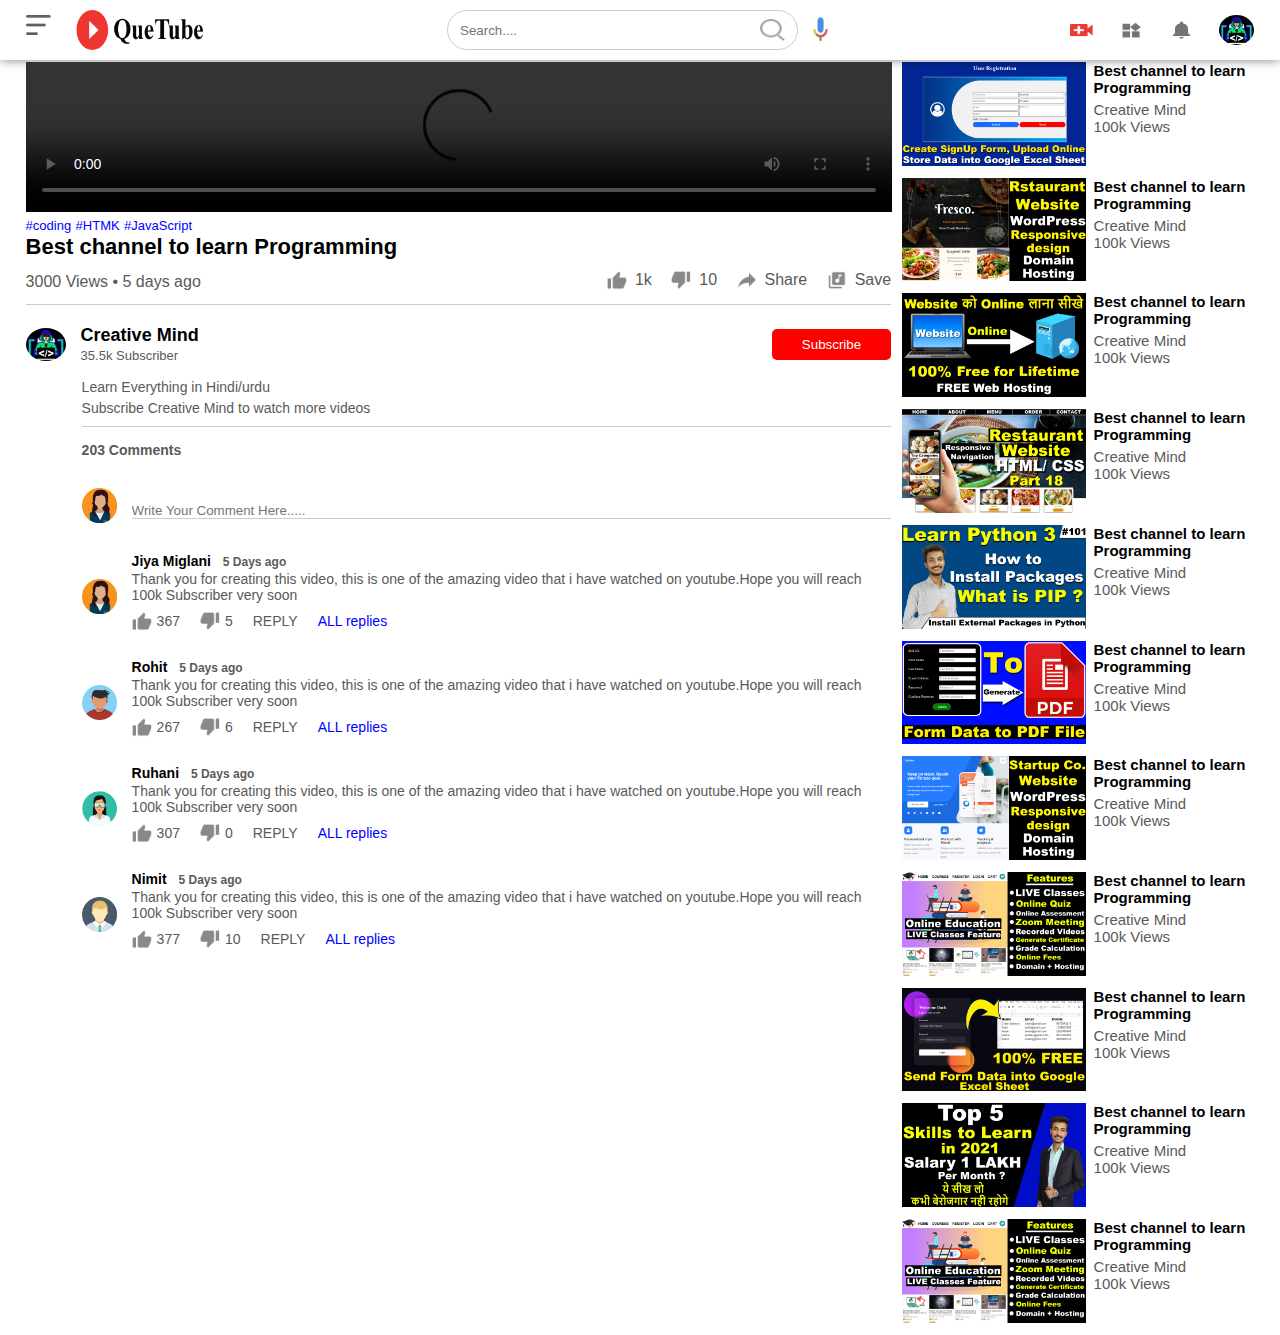
==== commit 3df66d8e: "Add files via upload" ====
--- a/videoplay.html
+++ b/videoplay.html
@@ -1,4 +1,4 @@
-"<!DOCTYPE html>
+<!DOCTYPE html>
 <html lang="en" dir="ltr">
 
 <head>
@@ -6,7 +6,6 @@
   <title>VideoPlay-QuetubeVideos</title>
   <link rel="stylesheet" href="style.css" />
   <meta name="viewport" content="width=device-width, initial-scale=1.0">
-    <link rel="icon" type="image/ico" href="images/fav.jpg" />
 </head>
 
 <body>
@@ -264,4 +263,3 @@
 </body>
 
 </html>
-
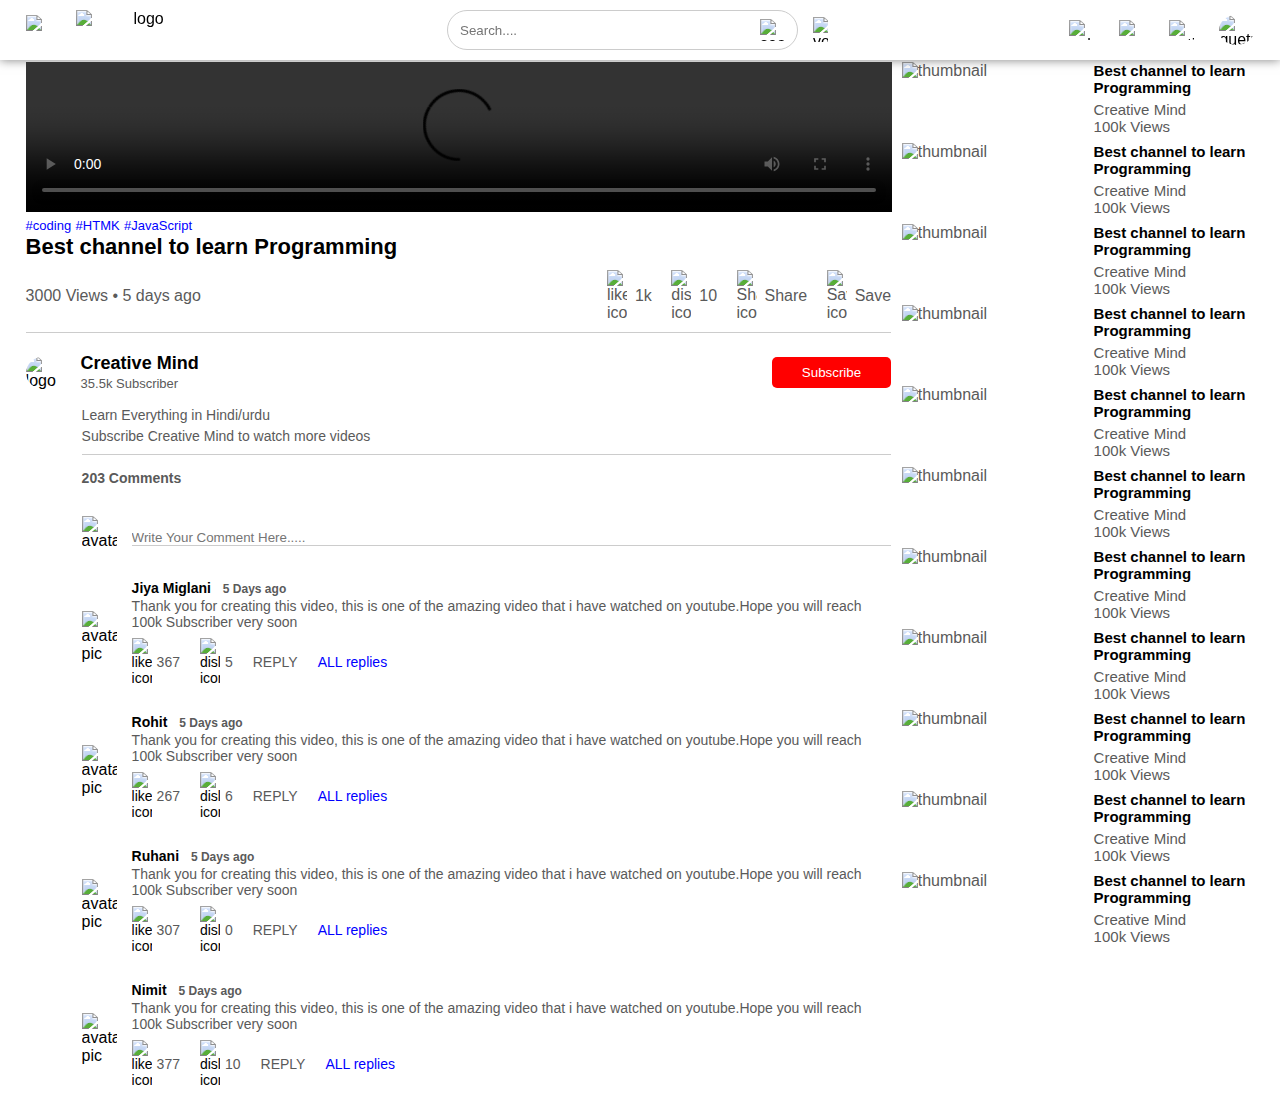
==== commit cde8b820: "Add files via upload" ====
--- a/videoplay.html
+++ b/videoplay.html
@@ -11,21 +11,21 @@
 <body>
   <nav class="navigation-div">
     <div class="nav-left navigation-div">
-      <img src="menu.png" alt="menu" class="menu">
-      <img src="logo.png" alt="logo" class="logo">
+      <img src="images/menu.png" alt="menu" class="menu">
+      <img src="images/logo.png" alt="logo" class="logo">
     </div>
     <div class="nav-middle navigation-div">
       <div class="searchbox  navigation-div">
         <input type="text" placeholder="Search....">
-        <img src="search.png" alt="search" />
-      </div>
-      <img src="voice-search.png" alt="voice" class="mic" />
+        <img src="images/search.png" alt="search" />
+      </div>
+      <img src="images/voice-search.png" alt="voice" class="mic" />
     </div>
     <div class="nav-right navigation-div">
-      <img src="upload.png" alt="upload">
-      <img src="more.png" alt="more">
-      <img src="notification.png" alt="notification">
-      <img src="cwlogo.jpg" alt="quetube" class="cwlogo">
+      <img src="images/upload.png" alt="upload">
+      <img src="images/more.png" alt="more">
+      <img src="images/notification.png" alt="notification">
+      <img src="images/cwlogo.jpg" alt="quetube" class="cwlogo">
     </div>
   </nav>
 
@@ -36,7 +36,7 @@
     <div class="row">
       <div class="videoplay">
         <video controls>
-          <source src="video.mp4" type="video/mp4">
+          <source src="images/video.mp4" type="video/mp4">
         </video>
         <div class="tags">
           <a href="">#coding</a>
@@ -47,15 +47,15 @@
         <div class="video-play-info">
           <p> 3000 Views &bull; 5 days ago </p>
         <div >
-          <a href=""><img src="like.png" alt="like-icon">1k</a>
-          <a href=""><img src="dislike.png" alt="dislike-icon">10</a>
-          <a href=""><img src="share.png" alt="Share-icon">Share</a>
-          <a href=""><img src="save.png" alt="Save-icon">Save</a>
+          <a href=""><img src="images/like.png" alt="like-icon">1k</a>
+          <a href=""><img src="images/dislike.png" alt="dislike-icon">10</a>
+          <a href=""><img src="images/share.png" alt="Share-icon">Share</a>
+          <a href=""><img src="images/save.png" alt="Save-icon">Save</a>
         </div>
       </div>
       <hr />
       <div class="publisher">
-        <img src="cwlogo.jpg" alt="logo" />
+        <img src="images/cwlogo.jpg" alt="logo" />
       <div>
         <p>
           Creative Mind
@@ -75,11 +75,11 @@
         <hr />
         <h4>203 Comments</h4>
         <div class="add-comment">
-          <img src="avatar1.jpg" alt="avatar1">
+          <img src="images/avatar1.jpg" alt="avatar1">
           <input type="text" placeholder="Write Your Comment Here....." />
         </div>
         <div class="old-comment">
-          <img src="avatar1.jpg" alt="avatar2-pic" />
+          <img src="images/avatar1.jpg" alt="avatar2-pic" />
           <div>
             <h3>Jiya Miglani <span>5 Days ago</span></h3>
             <p>
@@ -87,9 +87,9 @@
               100k Subscriber very soon
             </p>
             <div class="comment-action">
-            <img src="like.png" alt="like-icon">
+            <img src="images/like.png" alt="like-icon">
             <span>367</span>
-              <img src="dislike.png" alt="dislike-icon">
+              <img src="images/dislike.png" alt="dislike-icon">
               <span>5</span>
               <span>REPLY</span>
               <a href=""><span>ALL replies</span></a>
@@ -97,7 +97,7 @@
           </div>
         </div>
         <div class="old-comment">
-          <img src="avatar2.jpg" alt="avatar2-pic" />
+          <img src="images/avatar2.jpg" alt="avatar2-pic" />
           <div>
             <h3>Rohit <span>5 Days ago</span></h3>
             <p>
@@ -105,9 +105,9 @@
               100k Subscriber very soon
             </p>
             <div class="comment-action">
-            <img src="like.png" alt="like-icon">
+            <img src="images/like.png" alt="like-icon">
             <span>267</span>
-              <img src="dislike.png" alt="dislike-icon">
+              <img src="images/dislike.png" alt="dislike-icon">
               <span>6</span>
               <span>REPLY</span>
               <a href=""><span>ALL replies</span></a>
@@ -115,7 +115,7 @@
           </div>
         </div>
         <div class="old-comment">
-          <img src="avatar3.jpg" alt="avatar2-pic" />
+          <img src="images/avatar3.jpg" alt="avatar2-pic" />
           <div>
             <h3>Ruhani <span>5 Days ago</span></h3>
             <p>
@@ -123,9 +123,9 @@
               100k Subscriber very soon
             </p>
             <div class="comment-action">
-            <img src="like.png" alt="like-icon">
+            <img src="images/like.png" alt="like-icon">
             <span>307</span>
-              <img src="dislike.png" alt="dislike-icon">
+              <img src="images/dislike.png" alt="dislike-icon">
               <span>0</span>
               <span>REPLY</span>
               <a href=""><span>ALL replies</span></a>
@@ -133,7 +133,7 @@
           </div>
         </div>
         <div class="old-comment">
-          <img src="avatar4.jpg" alt="avatar2-pic" />
+          <img src="images/avatar4.jpg" alt="avatar2-pic" />
           <div>
             <h3>Nimit <span>5 Days ago</span></h3>
             <p>
@@ -141,9 +141,9 @@
               100k Subscriber very soon
             </p>
             <div class="comment-action">
-            <img src="like.png" alt="like-icon">
+            <img src="images/like.png" alt="like-icon">
             <span>377</span>
-              <img src="dislike.png" alt="dislike-icon">
+              <img src="images/dislike.png" alt="dislike-icon">
               <span>10</span>
               <span>REPLY</span>
               <a href=""><span>ALL replies</span></a>
@@ -159,87 +159,87 @@
 
       <div class="rightsidebar">
         <div class="sidevideos">
-          <a href="" class="small-thumbnail"> <img src="thumbnail2.jpg" alt="thumbnail"></a>
-          <div class="video-info">
-            <a href="">Best channel to learn Programming</a>
-            <p>Creative Mind</p>
-            <p>100k Views</p>
-          </div>
-        </div>
-        <div class="sidevideos">
-          <a href="" class="small-thumbnail"> <img src="thumbnail3.jpg" alt="thumbnail"></a>
-          <div class="video-info">
-            <a href="">Best channel to learn Programming</a>
-            <p>Creative Mind</p>
-            <p>100k Views</p>
-          </div>
-        </div>
-        <div class="sidevideos">
-          <a href="" class="small-thumbnail"> <img src="thumbnail10.jpg" alt="thumbnail"></a>
-          <div class="video-info">
-            <a href="">Best channel to learn Programming</a>
-            <p>Creative Mind</p>
-            <p>100k Views</p>
-          </div>
-        </div>
-        <div class="sidevideos">
-          <a href="" class="small-thumbnail"> <img src="thumbnail4.jpg" alt="thumbnail"></a>
-          <div class="video-info">
-            <a href="">Best channel to learn Programming</a>
-            <p>Creative Mind</p>
-            <p>100k Views</p>
-          </div>
-        </div>
-        <div class="sidevideos">
-          <a href="" class="small-thumbnail"> <img src="thumbnail5.jpg" alt="thumbnail"></a>
-          <div class="video-info">
-            <a href="">Best channel to learn Programming</a>
-            <p>Creative Mind</p>
-            <p>100k Views</p>
-          </div>
-        </div>
-        <div class="sidevideos">
-          <a href="" class="small-thumbnail"> <img src="thumbnail15.jpg" alt="thumbnail"></a>
-          <div class="video-info">
-            <a href="">Best channel to learn Programming</a>
-            <p>Creative Mind</p>
-            <p>100k Views</p>
-          </div>
-        </div>
-        <div class="sidevideos">
-          <a href="" class="small-thumbnail"> <img src="thumbnail20.jpg" alt="thumbnail"></a>
-          <div class="video-info">
-            <a href="">Best channel to learn Programming</a>
-            <p>Creative Mind</p>
-            <p>100k Views</p>
-          </div>
-        </div>
-        <div class="sidevideos">
-          <a href="" class="small-thumbnail"> <img src="thumbnail8.jpg" alt="thumbnail"></a>
-          <div class="video-info">
-            <a href="">Best channel to learn Programming</a>
-            <p>Creative Mind</p>
-            <p>100k Views</p>
-          </div>
-        </div>
-        <div class="sidevideos">
-          <a href="" class="small-thumbnail"> <img src="thumbnail6.jpg" alt="thumbnail"></a>
-          <div class="video-info">
-            <a href="">Best channel to learn Programming</a>
-            <p>Creative Mind</p>
-            <p>100k Views</p>
-          </div>
-        </div>
-        <div class="sidevideos">
-          <a href="" class="small-thumbnail"> <img src="thumbnail7.jpg" alt="thumbnail"></a>
-          <div class="video-info">
-            <a href="">Best channel to learn Programming</a>
-            <p>Creative Mind</p>
-            <p>100k Views</p>
-          </div>
-        </div>
-        <div class="sidevideos">
-          <a href="" class="small-thumbnail"> <img src="thumbnail8.jpg" alt="thumbnail"></a>
+          <a href="" class="small-thumbnail"> <img src="images/thumbnail2.jpg" alt="thumbnail"></a>
+          <div class="video-info">
+            <a href="">Best channel to learn Programming</a>
+            <p>Creative Mind</p>
+            <p>100k Views</p>
+          </div>
+        </div>
+        <div class="sidevideos">
+          <a href="" class="small-thumbnail"> <img src="images/thumbnail3.jpg" alt="thumbnail"></a>
+          <div class="video-info">
+            <a href="">Best channel to learn Programming</a>
+            <p>Creative Mind</p>
+            <p>100k Views</p>
+          </div>
+        </div>
+        <div class="sidevideos">
+          <a href="" class="small-thumbnail"> <img src="images/thumbnail10.jpg" alt="thumbnail"></a>
+          <div class="video-info">
+            <a href="">Best channel to learn Programming</a>
+            <p>Creative Mind</p>
+            <p>100k Views</p>
+          </div>
+        </div>
+        <div class="sidevideos">
+          <a href="" class="small-thumbnail"> <img src="images/thumbnail4.jpg" alt="thumbnail"></a>
+          <div class="video-info">
+            <a href="">Best channel to learn Programming</a>
+            <p>Creative Mind</p>
+            <p>100k Views</p>
+          </div>
+        </div>
+        <div class="sidevideos">
+          <a href="" class="small-thumbnail"> <img src="images/thumbnail5.jpg" alt="thumbnail"></a>
+          <div class="video-info">
+            <a href="">Best channel to learn Programming</a>
+            <p>Creative Mind</p>
+            <p>100k Views</p>
+          </div>
+        </div>
+        <div class="sidevideos">
+          <a href="" class="small-thumbnail"> <img src="images/thumbnail15.jpg" alt="thumbnail"></a>
+          <div class="video-info">
+            <a href="">Best channel to learn Programming</a>
+            <p>Creative Mind</p>
+            <p>100k Views</p>
+          </div>
+        </div>
+        <div class="sidevideos">
+          <a href="" class="small-thumbnail"> <img src="images/thumbnail16.jpg" alt="thumbnail"></a>
+          <div class="video-info">
+            <a href="">Best channel to learn Programming</a>
+            <p>Creative Mind</p>
+            <p>100k Views</p>
+          </div>
+        </div>
+        <div class="sidevideos">
+          <a href="" class="small-thumbnail"> <img src="images/thumbnail8.jpg" alt="thumbnail"></a>
+          <div class="video-info">
+            <a href="">Best channel to learn Programming</a>
+            <p>Creative Mind</p>
+            <p>100k Views</p>
+          </div>
+        </div>
+        <div class="sidevideos">
+          <a href="" class="small-thumbnail"> <img src="images/thumbnail6.jpg" alt="thumbnail"></a>
+          <div class="video-info">
+            <a href="">Best channel to learn Programming</a>
+            <p>Creative Mind</p>
+            <p>100k Views</p>
+          </div>
+        </div>
+        <div class="sidevideos">
+          <a href="" class="small-thumbnail"> <img src="images/thumbnail7.jpg" alt="thumbnail"></a>
+          <div class="video-info">
+            <a href="">Best channel to learn Programming</a>
+            <p>Creative Mind</p>
+            <p>100k Views</p>
+          </div>
+        </div>
+        <div class="sidevideos">
+          <a href="" class="small-thumbnail"> <img src="images/thumbnail8.jpg" alt="thumbnail"></a>
           <div class="video-info">
             <a href="">Best channel to learn Programming</a>
             <p>Creative Mind</p>
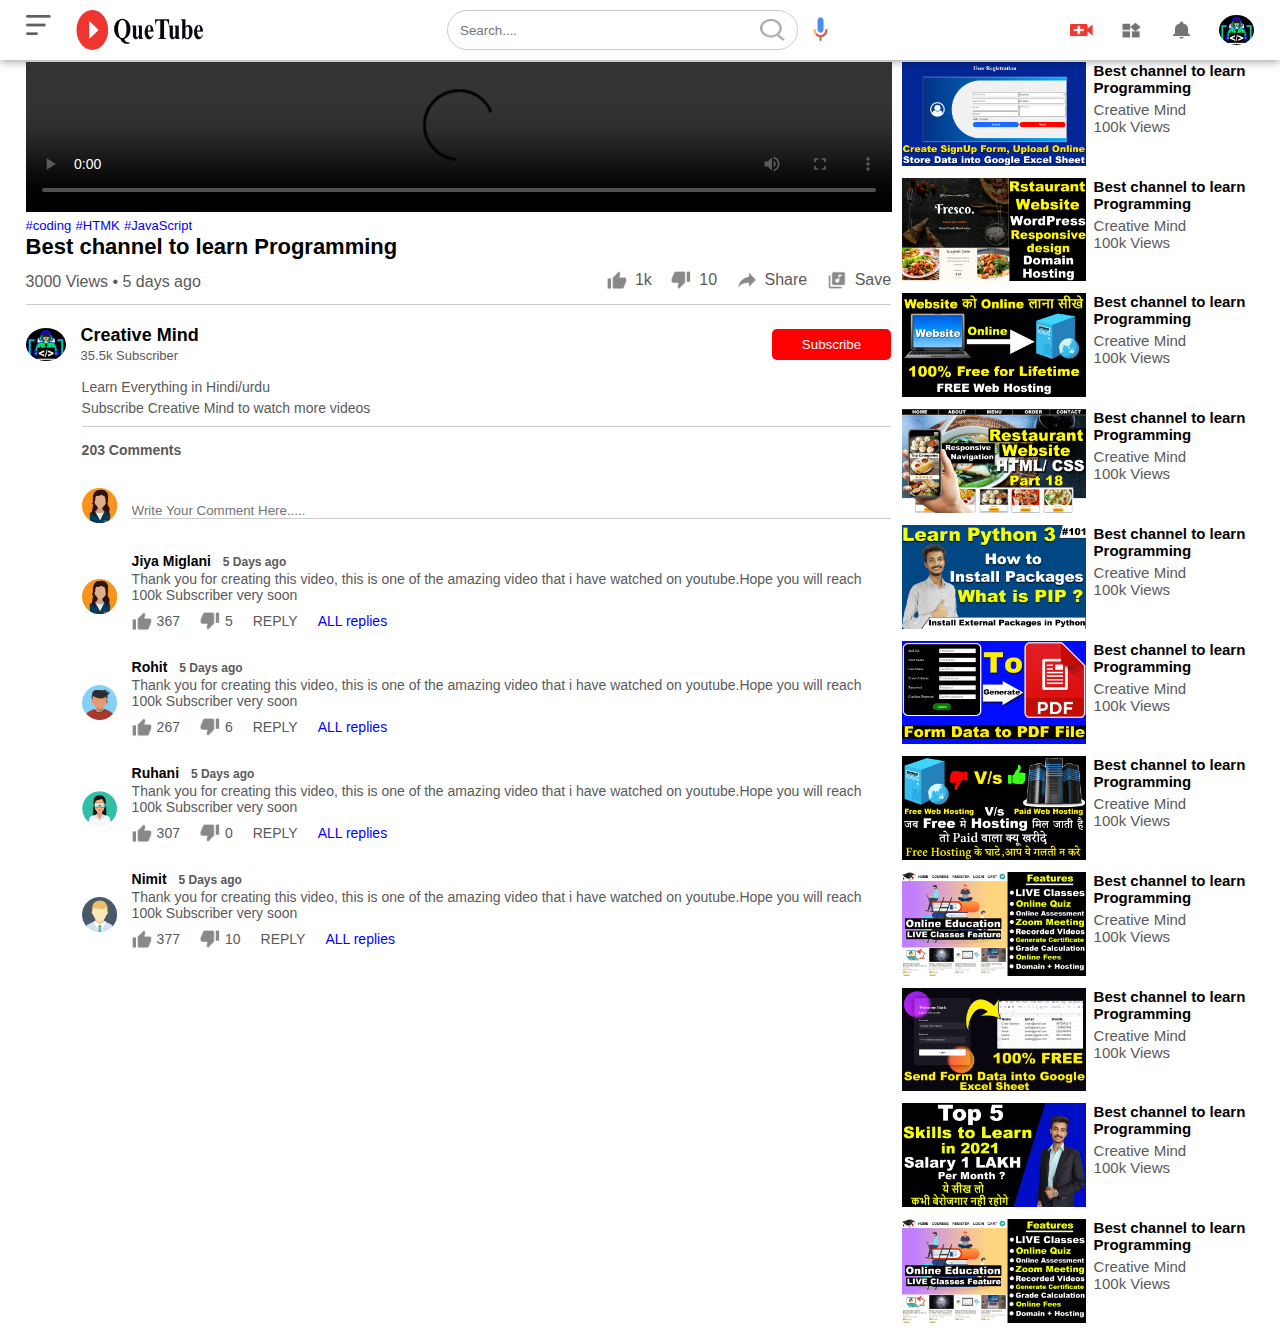
==== commit 0e0d0e09: "Update videoplay.html" ====
--- a/videoplay.html
+++ b/videoplay.html
@@ -4,28 +4,28 @@
 <head>
   <meta charset="utf-8">
   <title>VideoPlay-QuetubeVideos</title>
-  <link rel="stylesheet" href="style.css" />
+  <link rel="stylesheet" href="index.css" />
   <meta name="viewport" content="width=device-width, initial-scale=1.0">
 </head>
 
 <body>
   <nav class="navigation-div">
     <div class="nav-left navigation-div">
-      <img src="images/menu.png" alt="menu" class="menu">
-      <img src="images/logo.png" alt="logo" class="logo">
+      <img src="menu.png" alt="menu" class="menu">
+      <img src="logo.png" alt="logo" class="logo">
     </div>
     <div class="nav-middle navigation-div">
       <div class="searchbox  navigation-div">
         <input type="text" placeholder="Search....">
-        <img src="images/search.png" alt="search" />
-      </div>
-      <img src="images/voice-search.png" alt="voice" class="mic" />
+        <img src="search.png" alt="search" />
+      </div>
+      <img src="voice-search.png" alt="voice" class="mic" />
     </div>
     <div class="nav-right navigation-div">
-      <img src="images/upload.png" alt="upload">
-      <img src="images/more.png" alt="more">
-      <img src="images/notification.png" alt="notification">
-      <img src="images/cwlogo.jpg" alt="quetube" class="cwlogo">
+      <img src="upload.png" alt="upload">
+      <img src="more.png" alt="more">
+      <img src="notification.png" alt="notification">
+      <img src="cwlogo.jpg" alt="quetube" class="cwlogo">
     </div>
   </nav>
 
@@ -36,7 +36,7 @@
     <div class="row">
       <div class="videoplay">
         <video controls>
-          <source src="images/video.mp4" type="video/mp4">
+          <source src="video.mp4" type="video/mp4">
         </video>
         <div class="tags">
           <a href="">#coding</a>
@@ -47,15 +47,15 @@
         <div class="video-play-info">
           <p> 3000 Views &bull; 5 days ago </p>
         <div >
-          <a href=""><img src="images/like.png" alt="like-icon">1k</a>
-          <a href=""><img src="images/dislike.png" alt="dislike-icon">10</a>
-          <a href=""><img src="images/share.png" alt="Share-icon">Share</a>
-          <a href=""><img src="images/save.png" alt="Save-icon">Save</a>
+          <a href=""><img src="like.png" alt="like-icon">1k</a>
+          <a href=""><img src="dislike.png" alt="dislike-icon">10</a>
+          <a href=""><img src="share.png" alt="Share-icon">Share</a>
+          <a href=""><img src="save.png" alt="Save-icon">Save</a>
         </div>
       </div>
       <hr />
       <div class="publisher">
-        <img src="images/cwlogo.jpg" alt="logo" />
+        <img src="cwlogo.jpg" alt="logo" />
       <div>
         <p>
           Creative Mind
@@ -75,11 +75,11 @@
         <hr />
         <h4>203 Comments</h4>
         <div class="add-comment">
-          <img src="images/avatar1.jpg" alt="avatar1">
+          <img src="avatar1.jpg" alt="avatar1">
           <input type="text" placeholder="Write Your Comment Here....." />
         </div>
         <div class="old-comment">
-          <img src="images/avatar1.jpg" alt="avatar2-pic" />
+          <img src="avatar1.jpg" alt="avatar2-pic" />
           <div>
             <h3>Jiya Miglani <span>5 Days ago</span></h3>
             <p>
@@ -87,9 +87,9 @@
               100k Subscriber very soon
             </p>
             <div class="comment-action">
-            <img src="images/like.png" alt="like-icon">
+            <img src="like.png" alt="like-icon">
             <span>367</span>
-              <img src="images/dislike.png" alt="dislike-icon">
+              <img src="dislike.png" alt="dislike-icon">
               <span>5</span>
               <span>REPLY</span>
               <a href=""><span>ALL replies</span></a>
@@ -97,7 +97,7 @@
           </div>
         </div>
         <div class="old-comment">
-          <img src="images/avatar2.jpg" alt="avatar2-pic" />
+          <img src="avatar2.jpg" alt="avatar2-pic" />
           <div>
             <h3>Rohit <span>5 Days ago</span></h3>
             <p>
@@ -105,9 +105,9 @@
               100k Subscriber very soon
             </p>
             <div class="comment-action">
-            <img src="images/like.png" alt="like-icon">
+            <img src="like.png" alt="like-icon">
             <span>267</span>
-              <img src="images/dislike.png" alt="dislike-icon">
+              <img src="dislike.png" alt="dislike-icon">
               <span>6</span>
               <span>REPLY</span>
               <a href=""><span>ALL replies</span></a>
@@ -115,7 +115,7 @@
           </div>
         </div>
         <div class="old-comment">
-          <img src="images/avatar3.jpg" alt="avatar2-pic" />
+          <img src="avatar3.jpg" alt="avatar2-pic" />
           <div>
             <h3>Ruhani <span>5 Days ago</span></h3>
             <p>
@@ -123,9 +123,9 @@
               100k Subscriber very soon
             </p>
             <div class="comment-action">
-            <img src="images/like.png" alt="like-icon">
+            <img src="like.png" alt="like-icon">
             <span>307</span>
-              <img src="images/dislike.png" alt="dislike-icon">
+              <img src="dislike.png" alt="dislike-icon">
               <span>0</span>
               <span>REPLY</span>
               <a href=""><span>ALL replies</span></a>
@@ -133,7 +133,7 @@
           </div>
         </div>
         <div class="old-comment">
-          <img src="images/avatar4.jpg" alt="avatar2-pic" />
+          <img src="avatar4.jpg" alt="avatar2-pic" />
           <div>
             <h3>Nimit <span>5 Days ago</span></h3>
             <p>
@@ -141,9 +141,9 @@
               100k Subscriber very soon
             </p>
             <div class="comment-action">
-            <img src="images/like.png" alt="like-icon">
+            <img src="like.png" alt="like-icon">
             <span>377</span>
-              <img src="images/dislike.png" alt="dislike-icon">
+              <img src="dislike.png" alt="dislike-icon">
               <span>10</span>
               <span>REPLY</span>
               <a href=""><span>ALL replies</span></a>
@@ -159,87 +159,87 @@
 
       <div class="rightsidebar">
         <div class="sidevideos">
-          <a href="" class="small-thumbnail"> <img src="images/thumbnail2.jpg" alt="thumbnail"></a>
-          <div class="video-info">
-            <a href="">Best channel to learn Programming</a>
-            <p>Creative Mind</p>
-            <p>100k Views</p>
-          </div>
-        </div>
-        <div class="sidevideos">
-          <a href="" class="small-thumbnail"> <img src="images/thumbnail3.jpg" alt="thumbnail"></a>
-          <div class="video-info">
-            <a href="">Best channel to learn Programming</a>
-            <p>Creative Mind</p>
-            <p>100k Views</p>
-          </div>
-        </div>
-        <div class="sidevideos">
-          <a href="" class="small-thumbnail"> <img src="images/thumbnail10.jpg" alt="thumbnail"></a>
-          <div class="video-info">
-            <a href="">Best channel to learn Programming</a>
-            <p>Creative Mind</p>
-            <p>100k Views</p>
-          </div>
-        </div>
-        <div class="sidevideos">
-          <a href="" class="small-thumbnail"> <img src="images/thumbnail4.jpg" alt="thumbnail"></a>
-          <div class="video-info">
-            <a href="">Best channel to learn Programming</a>
-            <p>Creative Mind</p>
-            <p>100k Views</p>
-          </div>
-        </div>
-        <div class="sidevideos">
-          <a href="" class="small-thumbnail"> <img src="images/thumbnail5.jpg" alt="thumbnail"></a>
-          <div class="video-info">
-            <a href="">Best channel to learn Programming</a>
-            <p>Creative Mind</p>
-            <p>100k Views</p>
-          </div>
-        </div>
-        <div class="sidevideos">
-          <a href="" class="small-thumbnail"> <img src="images/thumbnail15.jpg" alt="thumbnail"></a>
-          <div class="video-info">
-            <a href="">Best channel to learn Programming</a>
-            <p>Creative Mind</p>
-            <p>100k Views</p>
-          </div>
-        </div>
-        <div class="sidevideos">
-          <a href="" class="small-thumbnail"> <img src="images/thumbnail16.jpg" alt="thumbnail"></a>
-          <div class="video-info">
-            <a href="">Best channel to learn Programming</a>
-            <p>Creative Mind</p>
-            <p>100k Views</p>
-          </div>
-        </div>
-        <div class="sidevideos">
-          <a href="" class="small-thumbnail"> <img src="images/thumbnail8.jpg" alt="thumbnail"></a>
-          <div class="video-info">
-            <a href="">Best channel to learn Programming</a>
-            <p>Creative Mind</p>
-            <p>100k Views</p>
-          </div>
-        </div>
-        <div class="sidevideos">
-          <a href="" class="small-thumbnail"> <img src="images/thumbnail6.jpg" alt="thumbnail"></a>
-          <div class="video-info">
-            <a href="">Best channel to learn Programming</a>
-            <p>Creative Mind</p>
-            <p>100k Views</p>
-          </div>
-        </div>
-        <div class="sidevideos">
-          <a href="" class="small-thumbnail"> <img src="images/thumbnail7.jpg" alt="thumbnail"></a>
-          <div class="video-info">
-            <a href="">Best channel to learn Programming</a>
-            <p>Creative Mind</p>
-            <p>100k Views</p>
-          </div>
-        </div>
-        <div class="sidevideos">
-          <a href="" class="small-thumbnail"> <img src="images/thumbnail8.jpg" alt="thumbnail"></a>
+          <a href="" class="small-thumbnail"> <img src="thumbnail2.jpg" alt="thumbnail"></a>
+          <div class="video-info">
+            <a href="">Best channel to learn Programming</a>
+            <p>Creative Mind</p>
+            <p>100k Views</p>
+          </div>
+        </div>
+        <div class="sidevideos">
+          <a href="" class="small-thumbnail"> <img src="thumbnail3.jpg" alt="thumbnail"></a>
+          <div class="video-info">
+            <a href="">Best channel to learn Programming</a>
+            <p>Creative Mind</p>
+            <p>100k Views</p>
+          </div>
+        </div>
+        <div class="sidevideos">
+          <a href="" class="small-thumbnail"> <img src="thumbnail10.jpg" alt="thumbnail"></a>
+          <div class="video-info">
+            <a href="">Best channel to learn Programming</a>
+            <p>Creative Mind</p>
+            <p>100k Views</p>
+          </div>
+        </div>
+        <div class="sidevideos">
+          <a href="" class="small-thumbnail"> <img src="thumbnail4.jpg" alt="thumbnail"></a>
+          <div class="video-info">
+            <a href="">Best channel to learn Programming</a>
+            <p>Creative Mind</p>
+            <p>100k Views</p>
+          </div>
+        </div>
+        <div class="sidevideos">
+          <a href="" class="small-thumbnail"> <img src="thumbnail5.jpg" alt="thumbnail"></a>
+          <div class="video-info">
+            <a href="">Best channel to learn Programming</a>
+            <p>Creative Mind</p>
+            <p>100k Views</p>
+          </div>
+        </div>
+        <div class="sidevideos">
+          <a href="" class="small-thumbnail"> <img src="thumbnail15.jpg" alt="thumbnail"></a>
+          <div class="video-info">
+            <a href="">Best channel to learn Programming</a>
+            <p>Creative Mind</p>
+            <p>100k Views</p>
+          </div>
+        </div>
+        <div class="sidevideos">
+          <a href="" class="small-thumbnail"> <img src="thumbnail16.jpg" alt="thumbnail"></a>
+          <div class="video-info">
+            <a href="">Best channel to learn Programming</a>
+            <p>Creative Mind</p>
+            <p>100k Views</p>
+          </div>
+        </div>
+        <div class="sidevideos">
+          <a href="" class="small-thumbnail"> <img src="thumbnail8.jpg" alt="thumbnail"></a>
+          <div class="video-info">
+            <a href="">Best channel to learn Programming</a>
+            <p>Creative Mind</p>
+            <p>100k Views</p>
+          </div>
+        </div>
+        <div class="sidevideos">
+          <a href="" class="small-thumbnail"> <img src="thumbnail6.jpg" alt="thumbnail"></a>
+          <div class="video-info">
+            <a href="">Best channel to learn Programming</a>
+            <p>Creative Mind</p>
+            <p>100k Views</p>
+          </div>
+        </div>
+        <div class="sidevideos">
+          <a href="" class="small-thumbnail"> <img src="thumbnail7.jpg" alt="thumbnail"></a>
+          <div class="video-info">
+            <a href="">Best channel to learn Programming</a>
+            <p>Creative Mind</p>
+            <p>100k Views</p>
+          </div>
+        </div>
+        <div class="sidevideos">
+          <a href="" class="small-thumbnail"> <img src="thumbnail8.jpg" alt="thumbnail"></a>
           <div class="video-info">
             <a href="">Best channel to learn Programming</a>
             <p>Creative Mind</p>
--- a/index.css
+++ b/index.css
@@ -0,0 +1,419 @@
+*
+{
+  margin: 0;
+  padding: 0;
+  font-family: 'poppins' ,sans-serif;
+  box-sizing: border-box;
+}
+img{
+  cursor: pointer;
+}
+a{
+  text-decoration: none;
+  color:#5a5a5a;
+}
+.navigation-div{
+  display: flex;
+  text-align: center;
+}
+nav{
+  padding: 10px 2% ;
+  justify-content:space-between;
+  box-shadow: 0 0 10px rgba(0,0,0,0.5);
+  background-color: white;
+  position:sticky;
+  top: 0;
+
+}
+.nav-right img {
+ width: 25px;
+ margin-right: 25px;
+ margin-top: 10px;
+ height: 20px;
+}
+.nav-right .cwlogo{
+  width: 35px;
+  border-radius: 50%;
+  height: 30px;
+  margin-right: 0;
+  margin-top: 5px;
+}
+.nav-left .logo{
+  width:130px;
+  display: flex;
+}
+.nav-left .menu{
+  width:25px;
+  margin-right: 25px;
+  height:20px;
+  margin-top: 5px;
+}
+.nav-middle{
+  height: 40px
+}
+.nav-middle .mic{
+  margin-top: 7px;
+  width :15px;
+  height: 25px;
+  display:flex;
+}
+.nav-middle .searchbox{
+  border: 1px solid #ccc;
+  margin-right: 15px;
+  padding: 8px 12px;
+  border-radius: 25px;
+  display: flex;
+}
+.nav-middle .searchbox input{
+  border: 0;
+  width:300px;
+   outline:none;
+}
+.nav-middle .searchbox img{
+  width :25px;
+}
+/*---code for side bar-----*/
+.side-bar
+{
+ display: flex;
+ background:white;
+  height: 42rem;
+  width:15%;
+  padding-left: 2%;
+  position: fixed;
+  top:65px;
+  transition: 0.6s;
+}
+.quick-links{
+  padding: 2%;
+  width: 25%;
+  position: fixed;
+  left:  0;
+}
+.quick-links a img{
+  width:20px;
+  margin-right: 20px;
+display: flex;
+}
+.quick-links a {
+  display: flex;
+align-items: center;
+margin-bottom: 20px;
+width: fit-content;
+flex-wrap: wrap;
+}
+.quick-links a:first-child
+{
+  color: #ed3833;
+}
+.side-bar hr{
+  border:0;
+  height:1px;
+  background: #ccc;
+  width:45%;
+}
+.Subscribed-channels h3{
+  font-size: 13px;
+  margin: 20px 0;
+  color:#5a5a5a;
+}
+.Subscribed-channels a{
+display: flex;
+align-items: center;
+margin-bottom: 20px;
+width: fit-content;
+flex-wrap: wrap;
+}
+
+.Subscribed-channels a img{
+  width:20px;
+  margin-right: 20px;
+}
+/*---code end  for side bar-----*/
+/*---code  for toggle-----*/
+.collapse {
+  width: 5%;
+}
+.collapse  p {
+  display:none;
+}
+.collapse  h3 {
+  display:none;
+}
+.collapse  hr {
+  width: 60%;
+  margin-bottom: 25px;
+}
+.small{
+  width:5%;
+}
+/*---code end  for toggle-----*/
+/*---code for Container-----*/
+.Container{
+
+  background: #f9f9f9;
+padding-left:  17%;
+padding-right: 2%;
+padding-top: 20px;
+padding-bottom: 20px;
+transition: 0.6s;
+}
+.large-container{
+  padding-left: 7%;
+  transition: 0.6s;
+}
+.banner{
+  width:100%;
+
+}
+.banner img{
+  width:100%;
+  border-radius: 8px;``
+}
+/*---code end  for side bar-----*/
+  /*---  code for video thumbnails ---*/
+  .list-container{
+    border: 0px solid blue
+  }
+  .thumbnail{
+    border: 0px solid red;
+  }
+
+.list-container{
+  display:grid;
+  grid-template-columns:repeat(auto-fit, minmax(250px, 1fr));
+  grid-column-gap: 16px;
+  grid-row-gap: 30px;
+  margin-top: 15px;
+}
+.video-list .thumbnail{
+  width: 100%;
+  border-radius: 5px;
+}
+.video-list .navigation-div{
+  align-items: flex-start;
+  margin-top: 7px;
+}
+.video-list .navigation-div img{
+  border-radius: 50%;
+  width:35px;
+}
+.video-info {
+  color:#5a5a5a;
+  font-size: 15px;
+}
+.video-info a{
+  color: black;
+  font-weight: 600;
+  display: block;
+  margin-bottom: 5px;
+}
+
+@media (max-width:900px){
+  .menu{
+    display: none;
+  }
+  .side-bar{
+    display: none;
+  }
+  .container, .large-container{
+    padding-left: 3%;
+    padding-right: 3%;
+
+  }
+  .nav-right img{
+    display: none;
+  }
+  .nav-right .cwlogo{
+    display: block;
+    width: 30px;
+  }
+  .nav-middle .searchbox input{
+     width: 100%;
+  }
+  .nav-middle .mic{
+    display: none;
+  }
+  .logo{
+  width: 90px;
+  }
+}
+/*code forplay video*/
+
+.play-container{
+  padding-left: 2%;
+  margin-top: 2px;
+}
+.videoplay{
+  border: 0px solid;
+}
+.row{
+  display: flex;
+  justify-content: space-between;
+  flex-wrap:
+  }
+.videoplay{
+  flex-basis: 69%;
+}
+.rightsidebar{
+  flex-basis: 30%;
+}
+.videoplay video{
+  width: 100%;
+}
+.rightsidebar{
+  border: 0px solid blue;
+  margin-right: 2px;
+
+}
+.sidevideos {
+display: flex;
+justify-content: space-between;
+margin-bottom: 8px;
+
+}
+.sidevideos img{
+width: 100%;
+}
+.sidevideos .small-thumbnail{
+  flex-basis: 49%;
+}
+.sidevideos .video-info{
+  border: 0px solid;
+  flex-basis: 49%;
+}
+.videoplay .tags a{
+  color: #0000ff;
+  font-size: 13px;
+}
+.videoplay h3{
+  font-size:22px;
+  font-weight:600;
+}
+.videoplay .video-play-info{
+  border: 0px solid red;
+display: flex;
+align-items: center;
+justify-content: space-between;
+margin-top: 10px;
+font-size: 14;
+color: #5a5a5a;
+}
+.videoplay .video-play-info a img{
+  width: 20px;
+  margin-right: 8px;
+}
+.videoplay .video-play-info a{
+  display: inline-flex;
+  align-items: center;
+  margin-left: 15px;
+}
+.videoplay hr{
+  border: 0;
+  height: 1px;
+background:#ccc;
+margin: 10px 0;
+}
+.publisher{
+  display: flex;
+  align-items: center;
+  margin-top: 20px;
+}
+.publisher div{
+  flex: 1;
+}
+.publisher img{
+  width: 40px;
+  border-radius: 50%;
+  margin-right: 15px;
+}
+.publisher div p{
+   color: black;
+   font-weight:600;
+   font-size: 18px;
+
+}
+.publisher div span{
+  font-size: 13px;
+  color: #5a5a5a;
+}
+.publisher button{
+  background: red;
+  color: white;
+  padding: 8px 30px;
+  border: 0;
+  outline: none;
+  border-radius: 5px;
+  cursor: pointer;
+}
+.vid-description{
+  margin-left: 56px;
+  margin-top: 15px;
+  margin-bottom: 15px;
+}
+.vid-description p{
+  font-size: 14px;
+  margin-bottom:5px;
+  color:#5a5a5a;
+}
+.vid-description h4{
+  font-size: 14px;
+  color: #5a5a5a;
+  margin-top: 15px;
+}
+.add-comment{
+  border: 0px solid;
+  display: flex;
+  align-items: center;
+  margin: 30px 0;
+}
+.add-comment img{
+  width: 35px;
+  margin-right: 15px;
+}
+.add-comment input{
+  border: none;
+  outline: none;
+  background: transparent;
+  border-bottom: 1px solid #ccc;
+width: 100%;
+padding-top: 10px;
+}
+.old-comment{
+  align-items: center;
+  margin: 20px 0;
+  display: flex;
+}
+.old-comment img{
+  width: 35px;
+  margin-right: 15px;
+}
+.old-comment h3{
+  font-size: 14px;
+  margin-bottom: 2px;
+
+}
+.old-comment h3 span{
+  font-size: 12px;
+  color: #5a5a5a;
+  font-size: 500;
+  margin-left: 8px;
+}
+.old-comment .comment-action{
+  display: flex;
+  align-items: center;
+  margin: 8px 0;
+  font-size: 14px;
+}
+.old-comment .comment-action img{
+  border-radius: 0;
+  width: 20px;
+  margin-right:5px;
+}
+.old-comment .comment-action span{
+  margin-right: 20px;
+  color: #5a5a5a;
+}
+.old-comment .comment-action a span {
+  color:blue ;
+}
